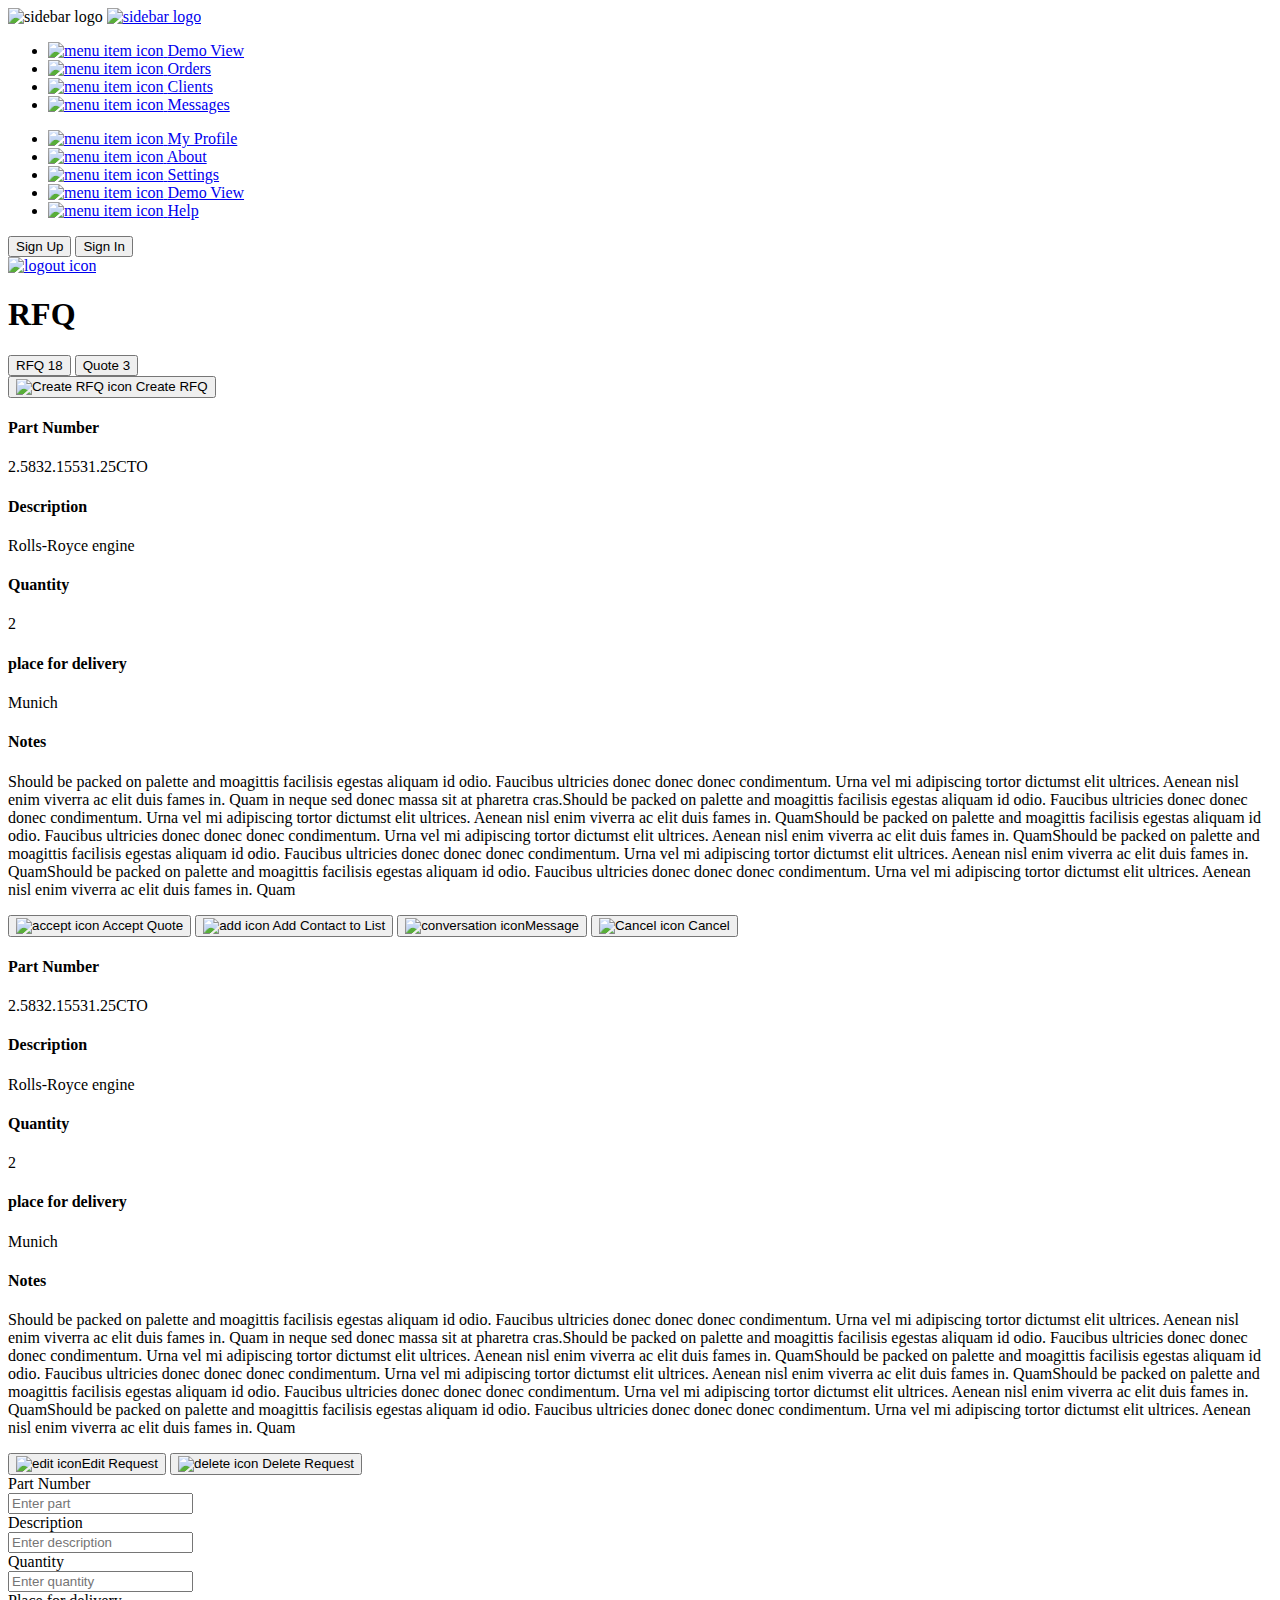
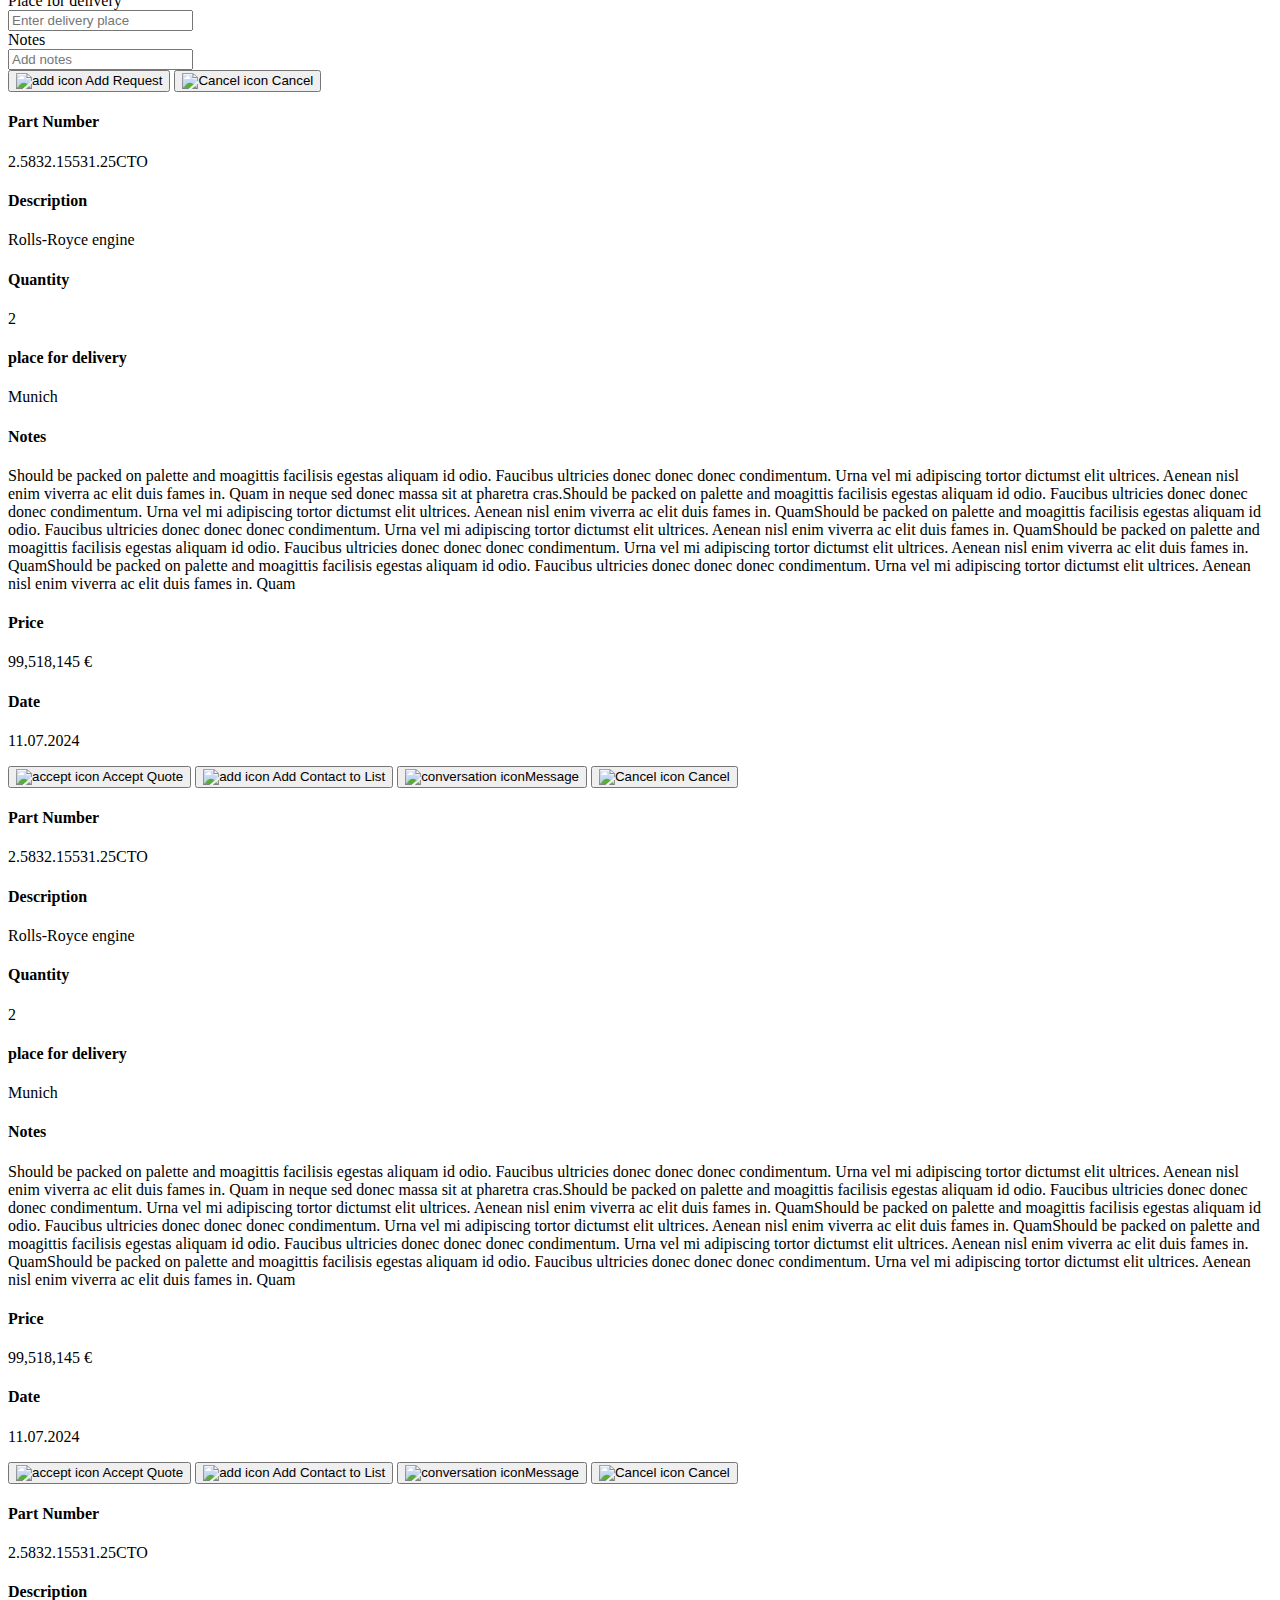
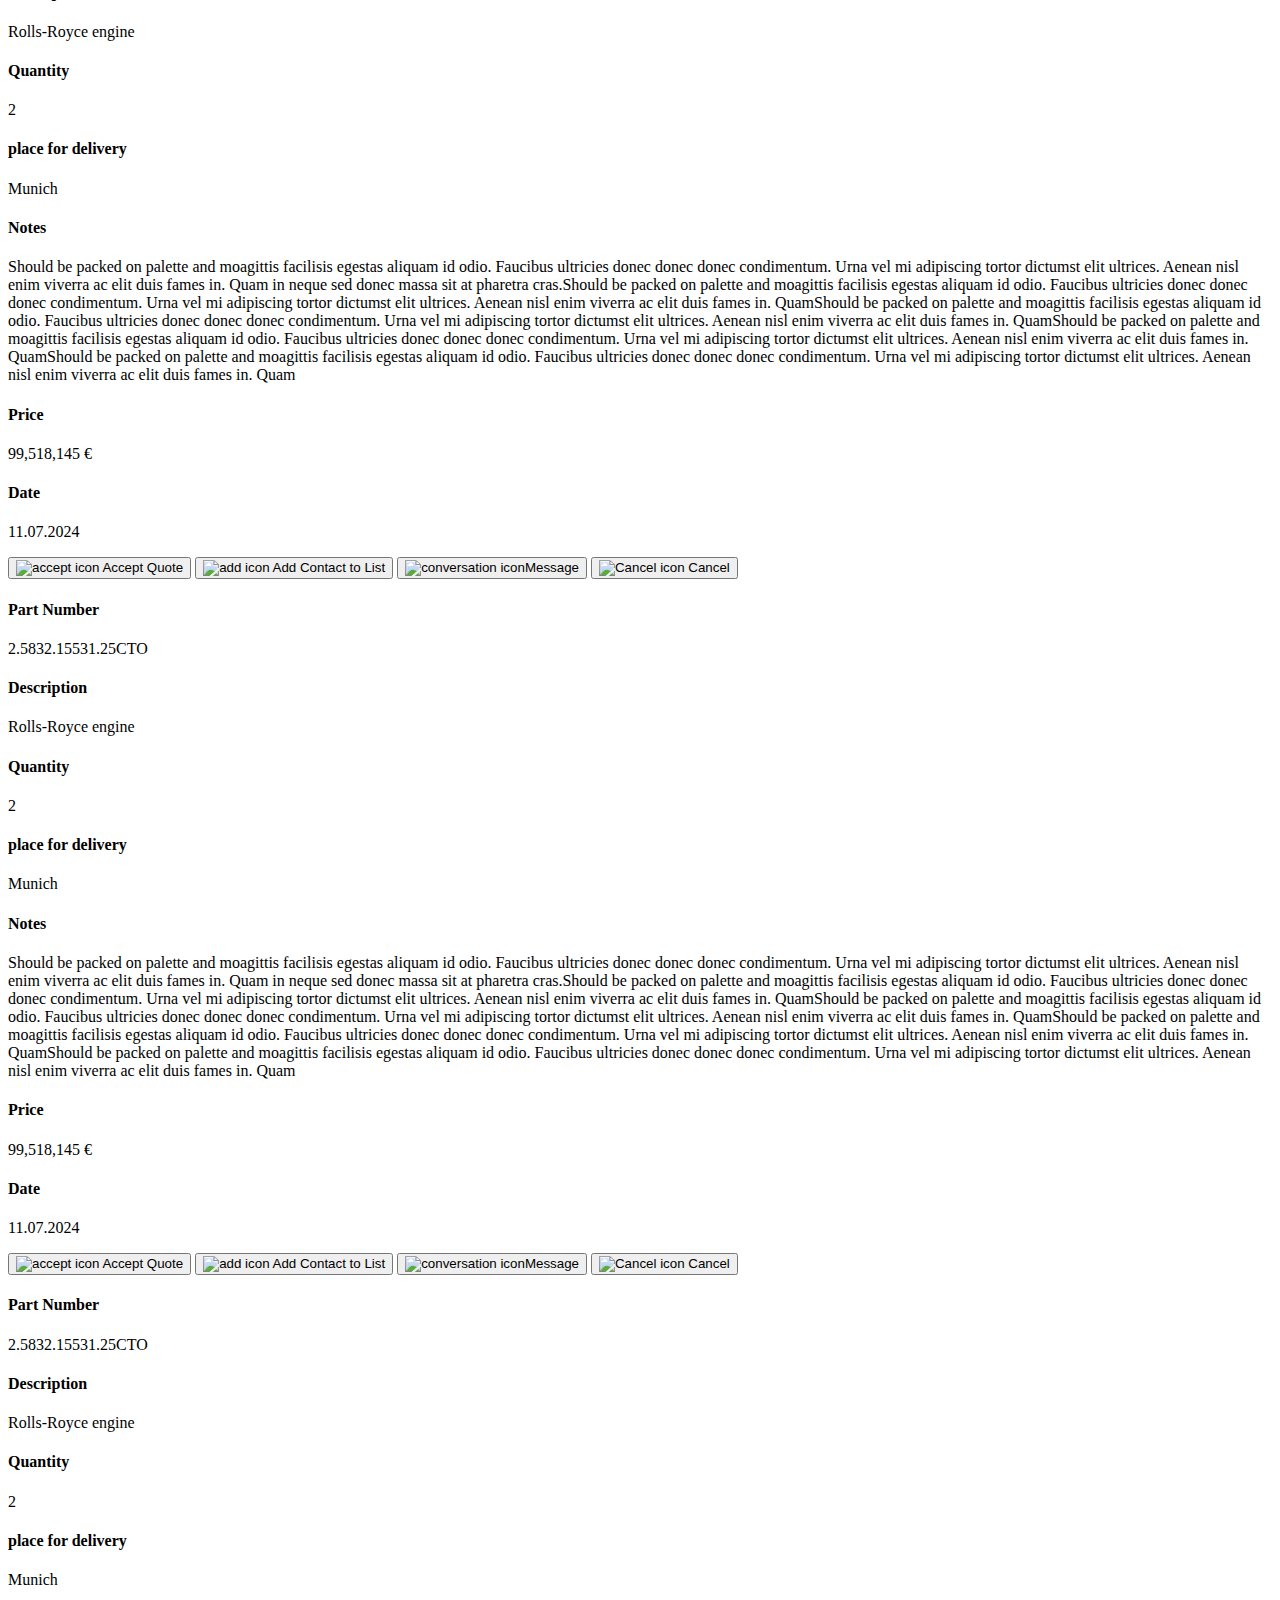
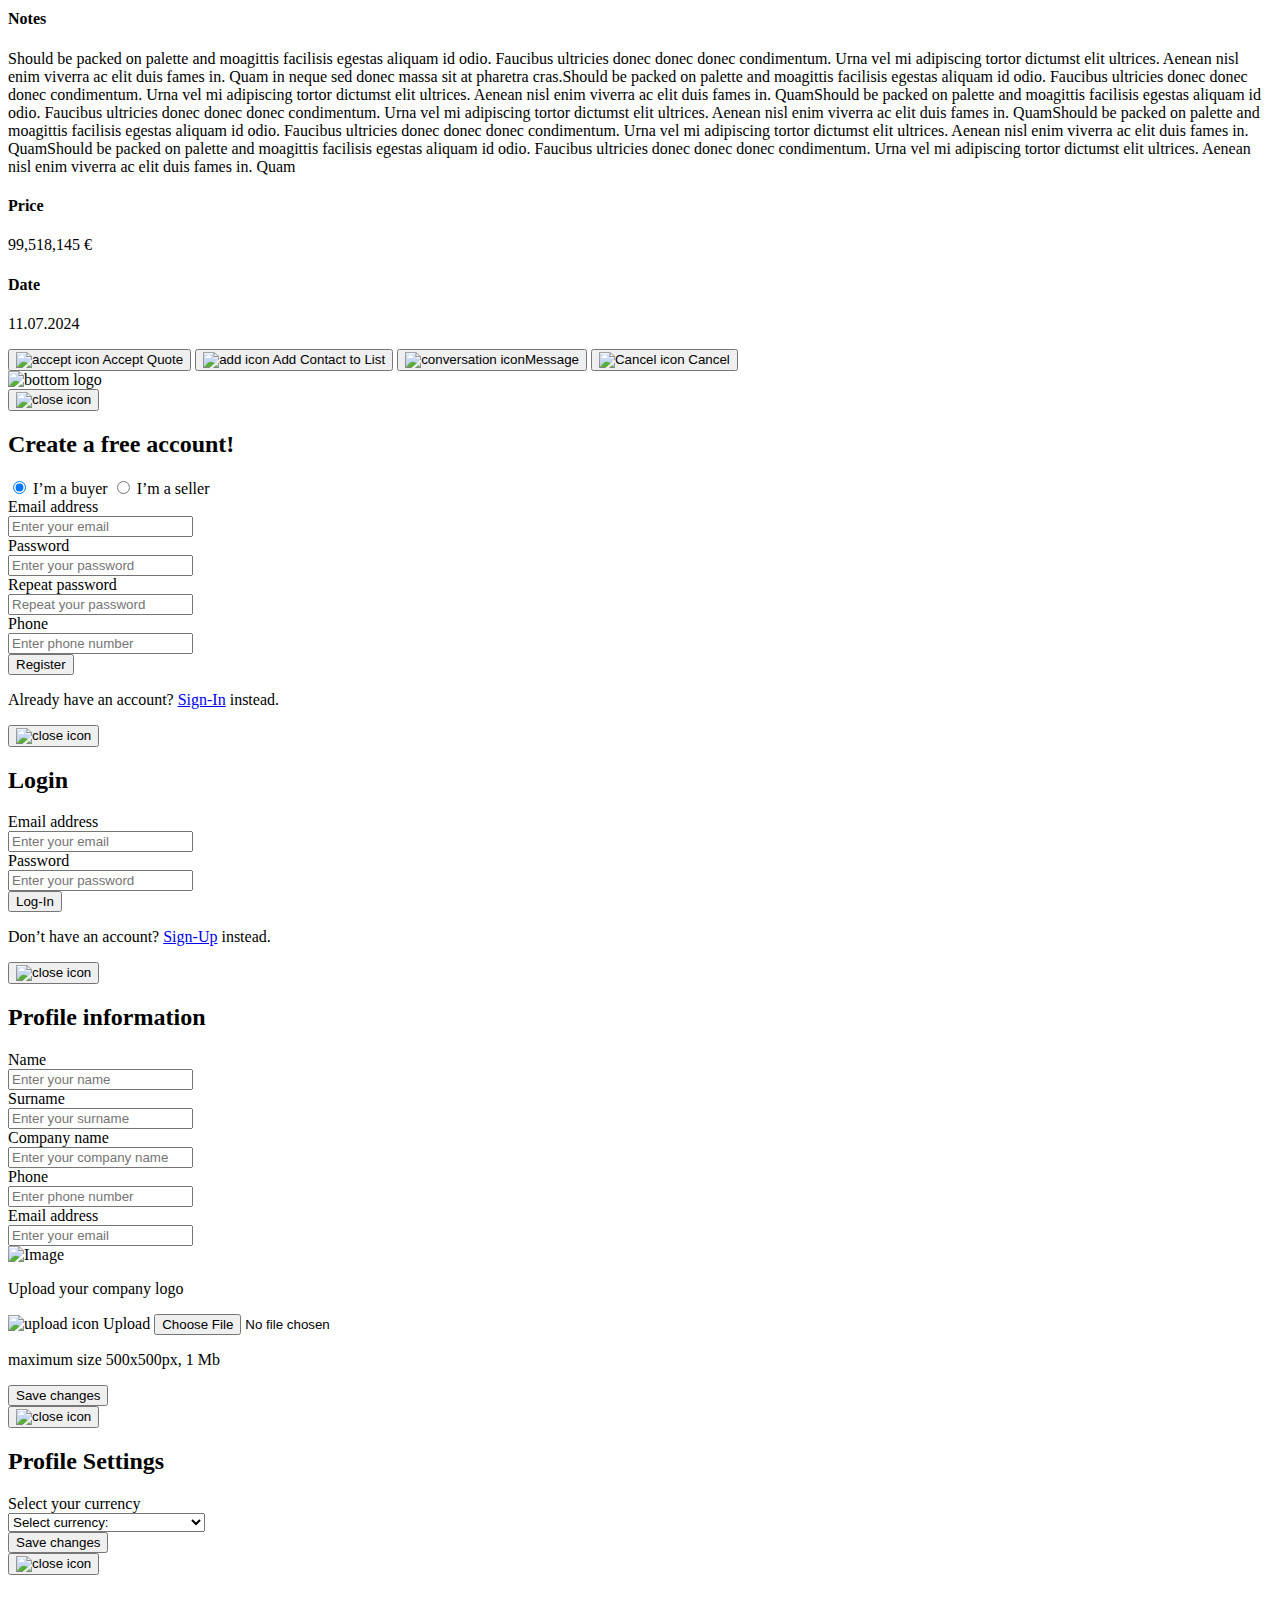
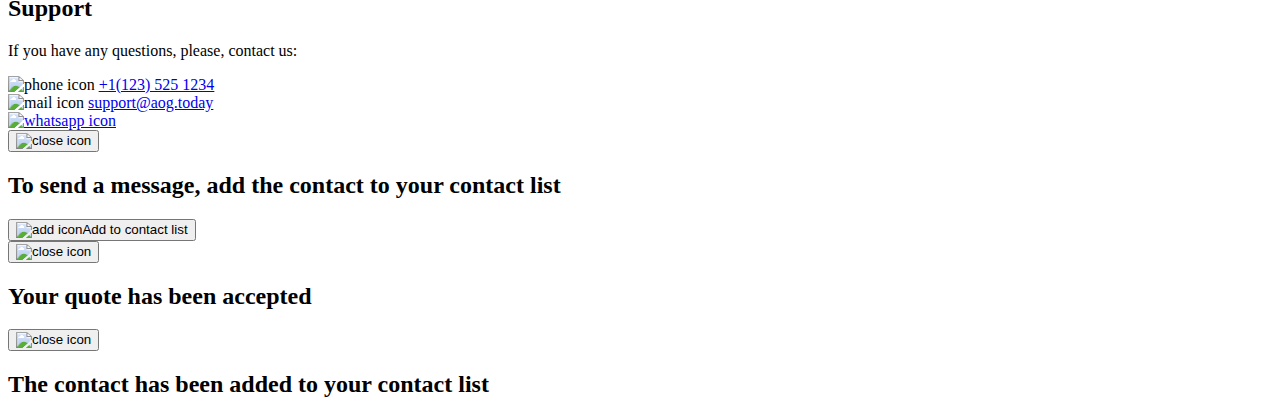
==== buyer.html @ af52dba7 "Add files via upload" ====
<!DOCTYPE html>
<html lang="en">
  <head>
    <meta charset="UTF-8" />
    <meta http-equiv="X-UA-Compatible" content="IE=edge" />
    <meta name="viewport" content="width=device-width, initial-scale=1.0" />
    <title>Document</title>
    <link rel="stylesheet" href="css/style.min.css" />
  </head>

  <body></body>
</html>

<main>
    <section class="main">

<nav class="sidebar hidden">
  <header>
    <div class="header-image">
      <img
        class="logo-header"
        src="images/main-logo-header.svg"
        alt="sidebar logo"
        class="sidebar__logo"
      />
      <a class="logo-header-text hidden" href="index.html">
        <img
         
          src="images/main-logo-header-text.svg"
          alt="sidebar logo"
          class="sidebar__logo"
        />
      </a>
    </div>

    <div class="burger" id="burger">
      <div class="burger-line"></div>
      <div class="burger-line"></div>
      <div class="burger-line"></div>
  </div>
  </header>
  <div class="menu-bar">
    <div class="menu">
      <ul class="menu-links">
        <li class="nav-link">
          <a href="#">
            <img src="images/menu-item-10.svg" alt="menu item icon" />
            <span class="text nav-text">Demo View</span>
          </a>
        </li>
        <li class="nav-link">
          <a href="orders.html">
            <img src="images/menu-item-2.svg" alt="menu item icon" />
            <span class="text nav-text">Orders</span>
          </a>
        </li>
        <li class="nav-link">
          <a href="clients-list.html">
            <img src="images/menu-item-3.svg" alt="menu item icon" />
            <span class="text nav-text">Clients</span>
          </a>
        </li>
        <li class="nav-link">
          <a href="messages.html">
            <!-- <img src="images/menu-item-4.svg" alt="menu item icon" /> -->
            <img class="new-message-icon" src="images/menu-item-4-new-message.svg" alt="menu item icon" />
            <span class="text nav-text">Messages</span>
          </a>
        </li>
      </ul>

      <ul class="menu-links">
        <li class="nav-link">
          <a class="open-modal" data-micromodal-trigger="modal-profile-info" value="open" href="#">
            <img src="images/menu-item-5.svg" alt="menu item icon" />
            <span class="text nav-text">My Profile</span>
          </a>
        </li>
        <li class="nav-link">
          <a href="#">
            <img src="images/menu-item-6.svg" alt="menu item icon" />
            <span class="text nav-text">About</span>
          </a>
        </li>
        <li class="nav-link">
          <a class="open-modal" data-micromodal-trigger="modal-profile-settings" value="open" href="#">
            <img src="images/menu-item-7.svg" alt="menu item icon" />
            <span class="text nav-text">Settings</span>
          </a>
        </li>
        <li class="nav-link">
          <a href="#">
            <img src="images/menu-item-10.svg" alt="menu item icon" />
            <span class="text nav-text">Demo View</span>
          </a>
        </li>
        <li class="nav-link">
          <a  class="open-modal" data-micromodal-trigger="modal-support" value="open" href="#">
            <img src="images/menu-item-9.svg" alt="menu item icon" />
            <span class="text nav-text">Help</span>
          </a>

        </li>
      </ul>
    </div>
    <div class="bottom-content">
      <div class="sidebar-bottom">
        <!-- Logged Out  -->

        <div class="inner-wrapper logged-out">
          <div class="cabinet cabinet-opened">
            <button class="btn sign-up-btn secondary-btn open-modal" data-micromodal-trigger="modal-create-acc" value="open">Sign Up</button>
            <button class="btn sign-in-btn primary-btn open-modal" data-micromodal-trigger="modal-login" value="open">Sign In</button>
          </div>
          <a href="#" class="cabinet cabinet-closed">
            <img src="images/cabinet-logout.svg" alt="logout icon" />
          </a>
        </div>

        <!-- Logged Out  -->

        <!-- Logged In  -->
        <!-- <div class="inner-wrapper logged-in">
          <div class="cabinet cabinet-opened">
            <div class="wrapper">
              <img class="user-icon" src="images/user-icon.svg" alt="user icon" />
  
              <div class="user-info">
                <p class="user-name">UserName{email if empty}</p>
                <p class="user-email">email_address@gmail.com</p>
              </div>
            </div>
            <img class="logout-icon" src="images/cabinet-logout.svg" alt="logout icon" />
          </div>
          <a href="#" class="cabinet cabinet-closed">
            <img src="images/cabinet-logout.svg" alt="logout icon" />
          </a>
        </div> -->
        <!-- Logged In  -->
      </div>
    
    </div>
  </div>
  
</nav>


      <div class="container">
        <div class="main-section">
          <h1 class="page-title">RFQ</h1>
          <div class="tab-box">
            <div class="tab-wrapper">
            <button class="tab__btn active">RFQ <span class="counter">18</span></button>
            <button class="tab__btn ">Quote <span class="counter">3</span></button>
        </div>
        <div class="card__buttons">
            <button class="btn btn--border"><img src="images/plus-icon.svg" alt="Create RFQ icon"> Create RFQ</button>
          </div>
            <div class="line"></div>
          </div>
  
          <div class="content-box">
            <div class="content active">
             <div class="cards-list">
  
              <div class="card no-buttons">
          
                <div class="card__info grid-cols">
               
                  <div class="card__info-item">
                    <div class="info-wrapper">
                    <h4 class="item-title">Part Number</h4>
                    <p class="item-text">2.5832.15531.25CTO</p>
                  </div>
                  </div>
                  <div class="card__info-item">
                    <div class="info-wrapper">
                    <h4 class="item-title">Description</h4>
                    <p class="item-text">Rolls-Royce engine</p>
                  </div>
                  </div>
                  <div class="card__info-item">
                      <div class="info-wrapper">
                      <h4 class="item-title">Quantity</h4>
                      <p class="item-text">2</p>
                    </div>
                    </div>
                  <div class="card__info-item">
                    <div class="info-wrapper">
                    <h4 class="item-title">place for delivery</h4>
                    <p class="item-text">Munich</p>
                  </div>
                  </div>
               
                  <div class="card__info-item notes">
                    <div class="info-wrapper">
                    <h4 class="item-title">Notes</h4>
                    <p class="item-text">Should be packed on palette and moagittis facilisis egestas aliquam id odio. Faucibus ultricies donec donec donec condimentum. Urna vel mi adipiscing tortor dictumst elit ultrices. Aenean nisl enim viverra ac elit duis fames in. Quam in neque sed donec massa sit at pharetra cras.Should be packed on palette and moagittis facilisis egestas aliquam id odio. Faucibus ultricies donec donec donec condimentum. Urna vel mi adipiscing tortor dictumst elit ultrices. Aenean nisl enim viverra ac elit duis fames in. QuamShould be packed on palette and moagittis facilisis egestas aliquam id odio. Faucibus ultricies donec donec donec condimentum. Urna vel mi adipiscing tortor dictumst elit ultrices. Aenean nisl enim viverra ac elit duis fames in. QuamShould be packed on palette and moagittis facilisis egestas aliquam id odio. Faucibus ultricies donec donec donec condimentum. Urna vel mi adipiscing tortor dictumst elit ultrices. Aenean nisl enim viverra ac elit duis fames in. QuamShould be packed on palette and moagittis facilisis egestas aliquam id odio. Faucibus ultricies donec donec donec condimentum. Urna vel mi adipiscing tortor dictumst elit ultrices. Aenean nisl enim viverra ac elit duis fames in. Quam</p>
                  </div>
                  </div>
             
                </div>
    
                <div class="card__buttons">
                  <button class="btn secondary-btn d-toggle open-modal" data-micromodal-trigger="modal-accept-quote" value="open"><img src="images/check-white-icon.svg" alt="accept icon"> Accept Quote</button>
                  <button class="btn btn--border d-toggle open-modal" data-micromodal-trigger="modal-contact-added" value="open"><img src="images/plus-icon.svg" alt="add icon"> Add Contact to List</button>
                  <button class="btn btn--border d-toggle open-modal" data-micromodal-trigger="modal-send-message" value="open"><img src="images/conversation-icon.svg" alt="conversation icon">Message</button>
                  <button class="btn btn--border color--red d-toggle close-card"><img src="images/cancel-icon.svg" alt="Cancel icon"> Cancel</button>
                </div>
              </div>

              <div class="card no-buttons">
          
                <div class="card__info grid-cols">
               
                  <div class="card__info-item">
                    <div class="info-wrapper">
                    <h4 class="item-title">Part Number</h4>
                    <p class="item-text">2.5832.15531.25CTO</p>
                  </div>
                  </div>
                  <div class="card__info-item">
                    <div class="info-wrapper">
                    <h4 class="item-title">Description</h4>
                    <p class="item-text">Rolls-Royce engine</p>
                  </div>
                  </div>
                  <div class="card__info-item">
                      <div class="info-wrapper">
                      <h4 class="item-title">Quantity</h4>
                      <p class="item-text">2</p>
                    </div>
                    </div>
                  <div class="card__info-item">
                    <div class="info-wrapper">
                    <h4 class="item-title">place for delivery</h4>
                    <p class="item-text">Munich</p>
                  </div>
                  </div>
               
                  <div class="card__info-item notes">
                    <div class="info-wrapper">
                    <h4 class="item-title">Notes</h4>
                    <p class="item-text">Should be packed on palette and moagittis facilisis egestas aliquam id odio. Faucibus ultricies donec donec donec condimentum. Urna vel mi adipiscing tortor dictumst elit ultrices. Aenean nisl enim viverra ac elit duis fames in. Quam in neque sed donec massa sit at pharetra cras.Should be packed on palette and moagittis facilisis egestas aliquam id odio. Faucibus ultricies donec donec donec condimentum. Urna vel mi adipiscing tortor dictumst elit ultrices. Aenean nisl enim viverra ac elit duis fames in. QuamShould be packed on palette and moagittis facilisis egestas aliquam id odio. Faucibus ultricies donec donec donec condimentum. Urna vel mi adipiscing tortor dictumst elit ultrices. Aenean nisl enim viverra ac elit duis fames in. QuamShould be packed on palette and moagittis facilisis egestas aliquam id odio. Faucibus ultricies donec donec donec condimentum. Urna vel mi adipiscing tortor dictumst elit ultrices. Aenean nisl enim viverra ac elit duis fames in. QuamShould be packed on palette and moagittis facilisis egestas aliquam id odio. Faucibus ultricies donec donec donec condimentum. Urna vel mi adipiscing tortor dictumst elit ultrices. Aenean nisl enim viverra ac elit duis fames in. Quam</p>
                  </div>
                  </div>
             
                </div>
    
                <div class="card__buttons">
                  <button class="btn btn--border d-toggle"><img src="images/edit-icon.svg" alt="edit icon">Edit Request</button>
                  <button class="btn btn--border color--red d-toggle"><img src="images/remove-icon.svg" alt="delete icon"> Delete Request</button>

                </div>
              </div>
  
             <form action="#" method="post" class="form card no-event add opened" id="add-form" autocomplete="off">
          
              <div class="card__info grid-cols">
                <div class="card__info-item">
                  <div class="info-wrapper input-block">
                  <label class="item-title">Part Number</label>
                  <div class="input-wrapper">
                    <input type="number" id="part-number" name="part" placeholder="Enter part" autocomplete="off">
                  </div>
                </div>
                </div>
                <div class="card__info-item">
                    <div class="info-wrapper input-block">
                    <label class="item-title">Description</label>
                    <div class="input-wrapper">
                      <input type="text" id="description" name="description" placeholder="Enter description" autocomplete="off">
                    </div>
                  </div>
                  </div>
                
                  <div class="card__info-item">
                    <div class="info-wrapper input-block">
                    <label class="item-title">Quantity</label>
                    <div class="input-wrapper">
                      <input type="number" id="quantity" name="quantity" placeholder="Enter quantity" autocomplete="off">
                    </div>
                  </div>
                  </div>
                  <div class="card__info-item">
                    <div class="info-wrapper input-block">
                    <label class="item-title">Place for delivery</label>
                    <div class="input-wrapper">
                      <input type="text" id="place" name="place" placeholder="Enter delivery place" autocomplete="off">
                    </div>
                  </div>
                  </div>
             
                <div class="card__info-item notes cols-4-2">
                    <div class="info-wrapper input-block">
                    <label class="item-title">Notes</label>
                    <div class="input-wrapper">
                      <input type="text" id="Notes" name="Notes" placeholder="Add notes" autocomplete="off">
                    </div>
                  </div>
                  </div>
            
              </div>
  
              <div class="card__buttons">
                <button class="btn secondary-btn "><img src="images/plus-white-icon.svg" type="submit" alt="add icon"> Add Request</button>
                <button class="btn btn--border color--red "><img src="images/cancel-icon.svg" alt="Cancel icon"> Cancel</button>
              </div>
            </form>

            <!-- <div class="card opened edit">
          
                <div class="card__info">
                  <div class="card__info-item">
                    <div class="info-wrapper">
                    <h4 class="item-title">Part Number</h4>
                    <p class="item-text">2.5832.15531.25CTO</p>
                  </div>
                  </div>
                  <div class="card__info-item">
                    <div class="info-wrapper">
                    <h4 class="item-title">Description</h4>
                    <p class="item-text">Rolls-Royce engine</p>
                  </div>
                  </div>
                  <div class="card__info-item">
                      <div class="info-wrapper">
                      <h4 class="item-title">Quantity</h4>
                      <p class="item-text">2</p>
                    </div>
                    </div>
                  <div class="card__info-item">
                    <div class="info-wrapper">
                    <h4 class="item-title">place for delivery</h4>
                    <p class="item-text">Munich</p>
                  </div>
                  </div>
               
                  <div class="card__info-item notes cols-4-2">
                    <div class="info-wrapper">
                    <h4 class="item-title">Notes</h4>
                    <p class="item-text">Should be packed on palette and moagittis facilisis egestas aliquam id odio. Faucibus ultricies donec donec donec condimentum. Urna vel mi adipiscing tortor dictumst elit ultrices. Aenean nisl enim viverra ac elit duis fames in. Quam in neque sed donec massa sit at pharetra cras.Should be packed on palette and moagittis facilisis egestas aliquam id odio. Faucibus ultricies donec donec donec condimentum. Urna vel mi adipiscing tortor dictumst elit ultrices. Aenean nisl enim viverra ac elit duis fames in. QuamShould be packed on palette and moagittis facilisis egestas aliquam id odio. Faucibus ultricies donec donec donec condimentum. Urna vel mi adipiscing tortor dictumst elit ultrices. Aenean nisl enim viverra ac elit duis fames in. QuamShould be packed on palette and moagittis facilisis egestas aliquam id odio. Faucibus ultricies donec donec donec condimentum. Urna vel mi adipiscing tortor dictumst elit ultrices. Aenean nisl enim viverra ac elit duis fames in. QuamShould be packed on palette and moagittis facilisis egestas aliquam id odio. Faucibus ultricies donec donec donec condimentum. Urna vel mi adipiscing tortor dictumst elit ultrices. Aenean nisl enim viverra ac elit duis fames in. Quam</p>
                  </div>
                  </div>
              
                </div>
    
                <div class="card__buttons">
                  <button class="btn btn--border"><img src="images/edit-icon.svg" alt="edit icon">Edit Request</button>
                  <button class="btn btn--border color--red"><img src="images/remove-icon.svg" alt="delete icon"> Delete Request</button>
                </div>
              </div>
      -->
    
            </div>
          </div>


          <div class="content accept-send-quote ">
            <div class="cards-list">
              <div class="card no-buttons">
          
                <div class="card__info grid-cols">
               
                  <div class="card__info-item">
                    <div class="info-wrapper">
                    <h4 class="item-title">Part Number</h4>
                    <p class="item-text">2.5832.15531.25CTO</p>
                  </div>
                  </div>
                  <div class="card__info-item">
                    <div class="info-wrapper">
                    <h4 class="item-title">Description</h4>
                    <p class="item-text">Rolls-Royce engine</p>
                  </div>
                  </div>
                  <div class="card__info-item">
                      <div class="info-wrapper">
                      <h4 class="item-title">Quantity</h4>
                      <p class="item-text">2</p>
                    </div>
                    </div>
                  <div class="card__info-item">
                    <div class="info-wrapper">
                    <h4 class="item-title">place for delivery</h4>
                    <p class="item-text">Munich</p>
                  </div>
                  </div>
               
                  <div class="card__info-item notes">
                    <div class="info-wrapper">
                    <h4 class="item-title">Notes</h4>
                    <p class="item-text">Should be packed on palette and moagittis facilisis egestas aliquam id odio. Faucibus ultricies donec donec donec condimentum. Urna vel mi adipiscing tortor dictumst elit ultrices. Aenean nisl enim viverra ac elit duis fames in. Quam in neque sed donec massa sit at pharetra cras.Should be packed on palette and moagittis facilisis egestas aliquam id odio. Faucibus ultricies donec donec donec condimentum. Urna vel mi adipiscing tortor dictumst elit ultrices. Aenean nisl enim viverra ac elit duis fames in. QuamShould be packed on palette and moagittis facilisis egestas aliquam id odio. Faucibus ultricies donec donec donec condimentum. Urna vel mi adipiscing tortor dictumst elit ultrices. Aenean nisl enim viverra ac elit duis fames in. QuamShould be packed on palette and moagittis facilisis egestas aliquam id odio. Faucibus ultricies donec donec donec condimentum. Urna vel mi adipiscing tortor dictumst elit ultrices. Aenean nisl enim viverra ac elit duis fames in. QuamShould be packed on palette and moagittis facilisis egestas aliquam id odio. Faucibus ultricies donec donec donec condimentum. Urna vel mi adipiscing tortor dictumst elit ultrices. Aenean nisl enim viverra ac elit duis fames in. Quam</p>
                  </div>
                  </div>
                  <div class="card__info-item price-item">
                    <div class="info-wrapper">
                    <h4 class="item-title">Price</h4>
                    <p class="item-text">99,518,145 €</p>
                  </div>
                  </div>
                  <div class="card__info-item date-col">
                    <div class="info-wrapper">
                    <h4 class="item-title">Date</h4>
                    <p class="item-text">11.07.2024</p>
                  </div>
                  </div>
              
                </div>
    
                <div class="card__buttons">
                  <button class="btn secondary-btn d-toggle open-modal" data-micromodal-trigger="modal-accept-quote" value="open"><img src="images/check-white-icon.svg" alt="accept icon"> Accept Quote</button>
                  <button class="btn btn--border d-toggle open-modal" data-micromodal-trigger="modal-contact-added" value="open"><img src="images/plus-icon.svg" alt="add icon"> Add Contact to List</button>
                  <button class="btn btn--border d-toggle open-modal" data-micromodal-trigger="modal-send-message" value="open"><img src="images/conversation-icon.svg" alt="conversation icon">Message</button>
                  <button class="btn btn--border color--red d-toggle close-card"><img src="images/cancel-icon.svg" alt="Cancel icon"> Cancel</button>
                </div>
              </div>

              <div class="card no-buttons">
          
                <div class="card__info grid-cols">
               
                  <div class="card__info-item">
                    <div class="info-wrapper">
                    <h4 class="item-title">Part Number</h4>
                    <p class="item-text">2.5832.15531.25CTO</p>
                  </div>
                  </div>
                  <div class="card__info-item">
                    <div class="info-wrapper">
                    <h4 class="item-title">Description</h4>
                    <p class="item-text">Rolls-Royce engine</p>
                  </div>
                  </div>
                  <div class="card__info-item">
                      <div class="info-wrapper">
                      <h4 class="item-title">Quantity</h4>
                      <p class="item-text">2</p>
                    </div>
                    </div>
                  <div class="card__info-item">
                    <div class="info-wrapper">
                    <h4 class="item-title">place for delivery</h4>
                    <p class="item-text">Munich</p>
                  </div>
                  </div>
               
                  <div class="card__info-item notes">
                    <div class="info-wrapper">
                    <h4 class="item-title">Notes</h4>
                    <p class="item-text">Should be packed on palette and moagittis facilisis egestas aliquam id odio. Faucibus ultricies donec donec donec condimentum. Urna vel mi adipiscing tortor dictumst elit ultrices. Aenean nisl enim viverra ac elit duis fames in. Quam in neque sed donec massa sit at pharetra cras.Should be packed on palette and moagittis facilisis egestas aliquam id odio. Faucibus ultricies donec donec donec condimentum. Urna vel mi adipiscing tortor dictumst elit ultrices. Aenean nisl enim viverra ac elit duis fames in. QuamShould be packed on palette and moagittis facilisis egestas aliquam id odio. Faucibus ultricies donec donec donec condimentum. Urna vel mi adipiscing tortor dictumst elit ultrices. Aenean nisl enim viverra ac elit duis fames in. QuamShould be packed on palette and moagittis facilisis egestas aliquam id odio. Faucibus ultricies donec donec donec condimentum. Urna vel mi adipiscing tortor dictumst elit ultrices. Aenean nisl enim viverra ac elit duis fames in. QuamShould be packed on palette and moagittis facilisis egestas aliquam id odio. Faucibus ultricies donec donec donec condimentum. Urna vel mi adipiscing tortor dictumst elit ultrices. Aenean nisl enim viverra ac elit duis fames in. Quam</p>
                  </div>
                  </div>
                  <div class="card__info-item price-item">
                    <div class="info-wrapper">
                    <h4 class="item-title">Price</h4>
                    <p class="item-text">99,518,145 €</p>
                  </div>
                  </div>
                  <div class="card__info-item date-col">
                    <div class="info-wrapper">
                    <h4 class="item-title">Date</h4>
                    <p class="item-text">11.07.2024</p>
                  </div>
                  </div>
             
                </div>
    
                <div class="card__buttons">
                  <button class="btn secondary-btn d-toggle open-modal" data-micromodal-trigger="modal-accept-quote" value="open"><img src="images/check-white-icon.svg" alt="accept icon"> Accept Quote</button>
                  <button class="btn btn--border d-toggle open-modal" data-micromodal-trigger="modal-contact-added" value="open"><img src="images/plus-icon.svg" alt="add icon"> Add Contact to List</button>
                  <button class="btn btn--border d-toggle open-modal" data-micromodal-trigger="modal-send-message" value="open"><img src="images/conversation-icon.svg" alt="conversation icon">Message</button>
                  <button class="btn btn--border color--red d-toggle close-card"><img src="images/cancel-icon.svg" alt="Cancel icon"> Cancel</button>
                </div>
              </div>
              <div class="card no-buttons">
          
                <div class="card__info grid-cols">
               
                  <div class="card__info-item">
                    <div class="info-wrapper">
                    <h4 class="item-title">Part Number</h4>
                    <p class="item-text">2.5832.15531.25CTO</p>
                  </div>
                  </div>
                  <div class="card__info-item">
                    <div class="info-wrapper">
                    <h4 class="item-title">Description</h4>
                    <p class="item-text">Rolls-Royce engine</p>
                  </div>
                  </div>
                  <div class="card__info-item">
                      <div class="info-wrapper">
                      <h4 class="item-title">Quantity</h4>
                      <p class="item-text">2</p>
                    </div>
                    </div>
                  <div class="card__info-item">
                    <div class="info-wrapper">
                    <h4 class="item-title">place for delivery</h4>
                    <p class="item-text">Munich</p>
                  </div>
                  </div>
               
                  <div class="card__info-item notes">
                    <div class="info-wrapper">
                    <h4 class="item-title">Notes</h4>
                    <p class="item-text">Should be packed on palette and moagittis facilisis egestas aliquam id odio. Faucibus ultricies donec donec donec condimentum. Urna vel mi adipiscing tortor dictumst elit ultrices. Aenean nisl enim viverra ac elit duis fames in. Quam in neque sed donec massa sit at pharetra cras.Should be packed on palette and moagittis facilisis egestas aliquam id odio. Faucibus ultricies donec donec donec condimentum. Urna vel mi adipiscing tortor dictumst elit ultrices. Aenean nisl enim viverra ac elit duis fames in. QuamShould be packed on palette and moagittis facilisis egestas aliquam id odio. Faucibus ultricies donec donec donec condimentum. Urna vel mi adipiscing tortor dictumst elit ultrices. Aenean nisl enim viverra ac elit duis fames in. QuamShould be packed on palette and moagittis facilisis egestas aliquam id odio. Faucibus ultricies donec donec donec condimentum. Urna vel mi adipiscing tortor dictumst elit ultrices. Aenean nisl enim viverra ac elit duis fames in. QuamShould be packed on palette and moagittis facilisis egestas aliquam id odio. Faucibus ultricies donec donec donec condimentum. Urna vel mi adipiscing tortor dictumst elit ultrices. Aenean nisl enim viverra ac elit duis fames in. Quam</p>
                  </div>
                  </div>
                  <div class="card__info-item price-item">
                    <div class="info-wrapper">
                    <h4 class="item-title">Price</h4>
                    <p class="item-text">99,518,145 €</p>
                  </div>
                  </div>
                  <div class="card__info-item date-col">
                    <div class="info-wrapper">
                    <h4 class="item-title">Date</h4>
                    <p class="item-text">11.07.2024</p>
                  </div>
                  </div>
             
                </div>
    
                <div class="card__buttons">
                  <button class="btn secondary-btn d-toggle open-modal" data-micromodal-trigger="modal-accept-quote" value="open"><img src="images/check-white-icon.svg" alt="accept icon"> Accept Quote</button>
                  <button class="btn btn--border d-toggle open-modal" data-micromodal-trigger="modal-contact-added" value="open"><img src="images/plus-icon.svg" alt="add icon"> Add Contact to List</button>
                  <button class="btn btn--border d-toggle open-modal" data-micromodal-trigger="modal-send-message" value="open"><img src="images/conversation-icon.svg" alt="conversation icon">Message</button>
                  <button class="btn btn--border color--red d-toggle close-card"><img src="images/cancel-icon.svg" alt="Cancel icon"> Cancel</button>
                </div>
              </div>
              <div class="card no-buttons">
          
                <div class="card__info grid-cols">
               
                  <div class="card__info-item">
                    <div class="info-wrapper">
                    <h4 class="item-title">Part Number</h4>
                    <p class="item-text">2.5832.15531.25CTO</p>
                  </div>
                  </div>
                  <div class="card__info-item">
                    <div class="info-wrapper">
                    <h4 class="item-title">Description</h4>
                    <p class="item-text">Rolls-Royce engine</p>
                  </div>
                  </div>
                  <div class="card__info-item">
                      <div class="info-wrapper">
                      <h4 class="item-title">Quantity</h4>
                      <p class="item-text">2</p>
                    </div>
                    </div>
                  <div class="card__info-item">
                    <div class="info-wrapper">
                    <h4 class="item-title">place for delivery</h4>
                    <p class="item-text">Munich</p>
                  </div>
                  </div>
               
                  <div class="card__info-item notes">
                    <div class="info-wrapper">
                    <h4 class="item-title">Notes</h4>
                    <p class="item-text">Should be packed on palette and moagittis facilisis egestas aliquam id odio. Faucibus ultricies donec donec donec condimentum. Urna vel mi adipiscing tortor dictumst elit ultrices. Aenean nisl enim viverra ac elit duis fames in. Quam in neque sed donec massa sit at pharetra cras.Should be packed on palette and moagittis facilisis egestas aliquam id odio. Faucibus ultricies donec donec donec condimentum. Urna vel mi adipiscing tortor dictumst elit ultrices. Aenean nisl enim viverra ac elit duis fames in. QuamShould be packed on palette and moagittis facilisis egestas aliquam id odio. Faucibus ultricies donec donec donec condimentum. Urna vel mi adipiscing tortor dictumst elit ultrices. Aenean nisl enim viverra ac elit duis fames in. QuamShould be packed on palette and moagittis facilisis egestas aliquam id odio. Faucibus ultricies donec donec donec condimentum. Urna vel mi adipiscing tortor dictumst elit ultrices. Aenean nisl enim viverra ac elit duis fames in. QuamShould be packed on palette and moagittis facilisis egestas aliquam id odio. Faucibus ultricies donec donec donec condimentum. Urna vel mi adipiscing tortor dictumst elit ultrices. Aenean nisl enim viverra ac elit duis fames in. Quam</p>
                  </div>
                  </div>
                  <div class="card__info-item price-item">
                    <div class="info-wrapper">
                    <h4 class="item-title">Price</h4>
                    <p class="item-text">99,518,145 €</p>
                  </div>
                  </div>
                  <div class="card__info-item date-col">
                    <div class="info-wrapper">
                    <h4 class="item-title">Date</h4>
                    <p class="item-text">11.07.2024</p>
                  </div>
                  </div>
             
                </div>
    
                <div class="card__buttons">
                  <button class="btn secondary-btn d-toggle open-modal" data-micromodal-trigger="modal-accept-quote" value="open"><img src="images/check-white-icon.svg" alt="accept icon"> Accept Quote</button>
                  <button class="btn btn--border d-toggle open-modal" data-micromodal-trigger="modal-contact-added" value="open"><img src="images/plus-icon.svg" alt="add icon"> Add Contact to List</button>
                  <button class="btn btn--border d-toggle open-modal" data-micromodal-trigger="modal-send-message" value="open"><img src="images/conversation-icon.svg" alt="conversation icon">Message</button>
                  <button class="btn btn--border color--red d-toggle close-card"><img src="images/cancel-icon.svg" alt="Cancel icon"> Cancel</button>
                </div>
              </div>
              <div class="card no-buttons">
          
                <div class="card__info grid-cols">
               
                  <div class="card__info-item">
                    <div class="info-wrapper">
                    <h4 class="item-title">Part Number</h4>
                    <p class="item-text">2.5832.15531.25CTO</p>
                  </div>
                  </div>
                  <div class="card__info-item">
                    <div class="info-wrapper">
                    <h4 class="item-title">Description</h4>
                    <p class="item-text">Rolls-Royce engine</p>
                  </div>
                  </div>
                  <div class="card__info-item">
                      <div class="info-wrapper">
                      <h4 class="item-title">Quantity</h4>
                      <p class="item-text">2</p>
                    </div>
                    </div>
                  <div class="card__info-item">
                    <div class="info-wrapper">
                    <h4 class="item-title">place for delivery</h4>
                    <p class="item-text">Munich</p>
                  </div>
                  </div>
               
                  <div class="card__info-item notes">
                    <div class="info-wrapper">
                    <h4 class="item-title">Notes</h4>
                    <p class="item-text">Should be packed on palette and moagittis facilisis egestas aliquam id odio. Faucibus ultricies donec donec donec condimentum. Urna vel mi adipiscing tortor dictumst elit ultrices. Aenean nisl enim viverra ac elit duis fames in. Quam in neque sed donec massa sit at pharetra cras.Should be packed on palette and moagittis facilisis egestas aliquam id odio. Faucibus ultricies donec donec donec condimentum. Urna vel mi adipiscing tortor dictumst elit ultrices. Aenean nisl enim viverra ac elit duis fames in. QuamShould be packed on palette and moagittis facilisis egestas aliquam id odio. Faucibus ultricies donec donec donec condimentum. Urna vel mi adipiscing tortor dictumst elit ultrices. Aenean nisl enim viverra ac elit duis fames in. QuamShould be packed on palette and moagittis facilisis egestas aliquam id odio. Faucibus ultricies donec donec donec condimentum. Urna vel mi adipiscing tortor dictumst elit ultrices. Aenean nisl enim viverra ac elit duis fames in. QuamShould be packed on palette and moagittis facilisis egestas aliquam id odio. Faucibus ultricies donec donec donec condimentum. Urna vel mi adipiscing tortor dictumst elit ultrices. Aenean nisl enim viverra ac elit duis fames in. Quam</p>
                  </div>
                  </div>
                  <div class="card__info-item price-item">
                    <div class="info-wrapper">
                    <h4 class="item-title">Price</h4>
                    <p class="item-text">99,518,145 €</p>
                  </div>
                  </div>
                  <div class="card__info-item date-col">
                    <div class="info-wrapper">
                    <h4 class="item-title">Date</h4>
                    <p class="item-text">11.07.2024</p>
                  </div>
                  </div>
             
                </div>
    
                <div class="card__buttons">
                  <button class="btn secondary-btn d-toggle open-modal" data-micromodal-trigger="modal-accept-quote" value="open"><img src="images/check-white-icon.svg" alt="accept icon"> Accept Quote</button>
                  <button class="btn btn--border d-toggle open-modal" data-micromodal-trigger="modal-contact-added" value="open"><img src="images/plus-icon.svg" alt="add icon"> Add Contact to List</button>
                  <button class="btn btn--border d-toggle open-modal" data-micromodal-trigger="modal-send-message" value="open"><img src="images/conversation-icon.svg" alt="conversation icon">Message</button>
                  <button class="btn btn--border color--red d-toggle close-card"><img src="images/cancel-icon.svg" alt="Cancel icon"> Cancel</button>
                </div>
              </div>
        
           </div>
         </div>
    
        </div>
        <div class="bottom-logo">
          <picture>
            <img src="images/aog_footer-logo.svg" alt="bottom logo" />
        </picture>
        </div>
      </div>
    </section>
  </main>
    <footer class="footer">
      <div class="container">
    
      </div>
    </footer>
    
      <!-- Modal -->
      <div class="modal micromodal-slide" id="modal-create-acc" aria-hidden="true">
        <div class="modal__overlay" tabindex="-1" data-micromodal-close>
    
             <!-- Create a free account! -->
        <div class="modal__container" role="dialog" aria-modal="true" aria-labelledby="modal-create-acc-title">
          <button class="close-modal" data-micromodal-close="modal-create-acc" value="close"><img src="images/close-icon.svg" alt="close icon"></button>
          <header class="modal__header">
              <h2 class="modal__title" id="modal-create-acc-title">
                Create a free account!
              </h2>
          </header>
          <main class="modal__content" id="modal-create-acc-content">
    
              <div class="form-block">
                  <form class="form" action="#" method="post" id="form-create-acc" autocomplete="off">
                    <div class="radio-box">
                      <label for="buyer">
                      <input class="custom-radio" type="radio" name="user" id="buyer" checked><span></span> I’m a buyer</label>
                      <label for="seller">
                      <input class="custom-radio" type="radio" name="user" id="seller"><span></span> I’m a seller</label>
                    </div>
                    <div class="email input-block">
                      <label class="form-label" for="email-create-acc">Email address</label>
                      <div class="input-wrapper">
                        <input type="email" id="email-create-acc" name="email" placeholder="Enter your email" autocomplete="off">
                      </div>
                    </div>
                    <div class="password input-block">
                      <label class="form-label" for="password-1">Password </label>
                      <div class="input-wrapper">
                        <input type="password" id="password-1" name="password" placeholder="Enter your password" autocomplete="off">
                        <span class="toggle-password"></span>
                      </div>
                    </div>
                    <div class="repeat-password password input-block">
                      <label class="form-label" for="repeat-password-create-acc">Repeat password </label>
                      <div class="input-wrapper">
                        <input type="password" id="repeat-password-create-acc" name="password" placeholder="Repeat your password" autocomplete="off">
                        <span class="toggle-password"></span>
                      </div>
                    </div>
                    <div class="phone input-block">
                      <label class="form-label" for="phone-create-acc">Phone</label>
                      <div class="input-wrapper">
                        <input type="text" id="phone-create-acc" name="phone" placeholder="Enter phone number" autocomplete="off">
                      </div>
                    </div>
                
                    <div class="form-footer">
                        <button class="btn secondary-btn form__submit" type="submit" value="Register">Register</button>
                      <div class="form-footer__text">
                        <p class="text">Already have an account? <a class="open-modal" data-micromodal-trigger="modal-login" value="open" href="#">Sign-In</a> instead.</p>
                      </div>
                    </div>
                  </form>
              </div>
          </main>
        </div>
        <!-- Create a free account! -->
    
    </div>
    </div>
    <!-- Modal -->
    
      <!-- Modal -->
      <div class="modal micromodal-slide" id="modal-login" aria-hidden="true">
        <div class="modal__overlay" tabindex="-1" data-micromodal-close>
    
            <!-- Login -->
        <div class="modal__container" role="dialog" aria-modal="true" aria-labelledby="modal-login-title">
          <button class="close-modal" data-micromodal-close="modal-login" value="close"><img src="images/close-icon.svg" alt="close icon"></button>
          <header class="modal__header">
              <h2 class="modal__title" id="modal-login-title">
                Login
              </h2>
          </header>
          <main class="modal__content" id="modal-login-content">
    
              <div class="form-block">
                  <form class="form" action="#" method="post" id="form-login" autocomplete="off">
    
                    <div class="email input-block">
                      <label class="form-label" for="email-login">Email address</label>
                      <div class="input-wrapper">
                        <input type="email" id="email-login" name="email" placeholder="Enter your email" autocomplete="off">
                      </div>
                    </div>
                    <div class="password input-block">
                      <label class="form-label" for="password-2">Password </label>
                      <div class="input-wrapper">
                        <input type="password" id="password-2" name="password" placeholder="Enter your password" autocomplete="off">
                        <span class="toggle-password"></span>
                      </div>
                    </div>
                    <div class="form-footer">
                        <button class="btn secondary-btn form__submit" type="submit" value="Log-In">Log-In</button>
                      <div class="form-footer__text">
                        <p class="text">Don’t have an account? <a class="open-modal" data-micromodal-trigger="modal-create-acc" value="open" href="#">Sign-Up</a> instead.</p>
                      </div>
                    </div>
                  </form>
              </div>
          </main>
        </div>
         <!-- Login -->
    
    </div>
    </div>
    <!-- Modal -->
    
      
      <!-- Modal -->
      <div class="modal micromodal-slide" id="modal-profile-info" aria-hidden="true">
        <div class="modal__overlay" tabindex="-1" data-micromodal-close>
    
         <!-- Profile information -->
    
         <div class="modal__container modal--bigger" role="dialog" aria-modal="true" aria-labelledby="modal-profile-info-title">
          <button class="close-modal" data-micromodal-close="modal-profile-info" value="close"><img src="images/close-icon.svg" alt="close icon"></button>
          <header class="modal__header">
              <h2 class="modal__title" id="modal-profile-info-title">
                Profile information
              </h2>
          </header>
          <main class="modal__content" id="modal-profile-info-content">
    
              <div class="form-block">
                  <form class="form" action="#" method="post" id="form-profile-info" autocomplete="off">
                    <div class="form-col-2">     
                      <div class=" input-block">
                      <label class="form-label" for="name">Name</label>
                      <div class="input-wrapper">
                        <input type="text" id="name" name="name" placeholder="Enter your name" autocomplete="off">
                      </div>
                    </div>
                    <div class="email input-block">
                      <label class="form-label" for="surname">Surname</label>
                      <div class="input-wrapper">
                        <input type="text" id="surname" name="surname" placeholder="Enter your surname" autocomplete="off">
                      </div>
                    </div>
    
                    </div>
    
                    <div class="email input-block">
                      <label class="form-label" for="company-name">Company name</label>
                      <div class="input-wrapper">
                        <input type="text" id="company-name" name="company name" placeholder="Enter your company name" autocomplete="off">
                      </div>
                    </div>
                    
                    <div class="form-col-2">     
                      <div class="phone input-block">
                      <label class="form-label" for="phone-profile-info">Phone</label>
                      <div class="input-wrapper">
                        <input type="text" id="phone-profile-info" name="phone" placeholder="Enter phone number" autocomplete="off">
                      </div>
                    </div>
                    <div class="email input-block">
                      <label class="form-label" for="email-profile-info">Email address</label>
                      <div class="input-wrapper">
                        <input type="email" id="email-profile-info" name="email" placeholder="Enter your email" autocomplete="off">
                      </div>
                    </div>
                    </div>
                    <div class="input-block upload-file-block">
                      <div class="upload-text">
                        <img src="images/clip.svg" alt="Image">
                        <p>Upload your company logo</p>
                      </div>
                      <div class="custom-file-upload">
                        <label for="file" class="custom-file-label">
                          <span class="plus-icon"><img src="images/plus.svg" alt="upload icon"></span> Upload
                        </label>
                        <input type="file" name="file" id="file" />
                      </div>
                      
                      <p class="upload-info">maximum size 500x500px, 1 Mb</p>
                    </div>
               
                    <div class="form-footer">
                        <button class="btn secondary-btn form__submit" type="submit" value="Save changes">Save changes</button>
                  
                    </div>
                  </form>
              </div>
          </main>
        </div>
          
        <!-- Profile information -->
    
    </div>
    </div>
    <!-- Modal -->
    
     <!-- Modal -->
     <div class="modal micromodal-slide" id="modal-profile-settings" aria-hidden="true">
      <div class="modal__overlay" tabindex="-1" data-micromodal-close>
    
        <!-- Profile Settings -->
    
        <div class="modal__container modal--bigger" role="dialog" aria-modal="true" aria-labelledby="modal-profile-settings-title">
          <button class="close-modal" data-micromodal-close="modal-profile-settings" value="close"><img src="images/close-icon.svg" alt="close icon"></button>
          <header class="modal__header">
              <h2 class="modal__title" id="modal-profile-settings-title">
                Profile Settings
              </h2>
          </header>
          <main class="modal__content" id="modal-profile-settings-content">
    
              <div class="form-block">
                  <form class="form" action="#" method="post" id="form-profile-settings" autocomplete="off">
                      <div class="currency input-block">
                      <label class="form-label" for="currency">Select your currency</label>
                      <div class="input-wrapper select-wrapper">
                        <select class="form-selector">
                          <option value="0">Select currency:</option>
                          <option value="United States Dollar (USD, $)">United States Dollar (USD, $)</option>
                          <option value="Euro (EUR, €)">Euro (EUR, €)</option>
                          <option value="Japanese Yen (JPY, ¥)">Japanese Yen (JPY, ¥)</option>
                          <option value="Canadian Dollar (CAD, $)">Canadian Dollar (CAD, $)</option>
                          <option value="Australian Dollar (AUD, $)">Australian Dollar (AUD, $)</option>
                          <option value="Swiss Franc (CHF, CHF)">Swiss Franc (CHF, CHF)</option>
                          <option value="Chinese Yuan (CNY, ¥)">Chinese Yuan (CNY, ¥)</option>
                        </select>
                      </div>
                    </div>
                    <div class="form-footer">
                        <button class="btn secondary-btn form__submit" type="submit" value="Save changes">Save changes</button>
                    </div>
                  </form>
              </div>
          </main>
        </div>
       
        <!-- Profile Settings -->
    
    </div>
    </div>
    <!-- Modal -->
    
     <!-- Modal -->
     <div class="modal micromodal-slide" id="modal-support" aria-hidden="true">
      <div class="modal__overlay" tabindex="-1" data-micromodal-close>
    
       <!-- Support -->
          
         <div class="modal__container modal--bigger" role="dialog" aria-modal="true" aria-labelledby="modal-support-title">
          <button class="close-modal" data-micromodal-close="modal-support" value="close"><img src="images/close-icon.svg" alt="close icon"></button>
          <header class="modal__header">
            
              <h2 class="modal__title" id="modal-support-title">
                Support
              </h2>
              <p class="modal__subtitle">If you have any questions, please, contact us:</p>
          </header>
          <main class="modal__content" id="modal-support-content">
    
              <div class="links-block">
                <div class="link-wrapper">
                  <img src="images/phone-icon.svg" alt="phone icon">
                <a href="tel:+1(123) 525 1234">+1(123) 525 1234</a>
              </div>
              <div class="link-wrapper">
                <img src="images/mail-icon.svg" alt="mail icon">
                <a href=mailto:“support@aog.today”>support@aog.today</a>
              </div>
              </div>
              <div class="whatsapp-contact">
                <a href="#">
                  <img src="images/whatsapp-icon.svg" alt="whatsapp icon">
                </a>
              </div>
    
          </main>
        </div>
    
          <!-- Support -->
    
    </div>
    </div>
    <!-- Modal -->
    
    
      <!-- Modal -->
      <div class="modal micromodal-slide modal--clean" id="modal-send-message" aria-hidden="true">
        <div class="modal__overlay bg-black-05" tabindex="-1" data-micromodal-close>
    
         <!--To send a message, add the contact to your contact list -->
            
           <div class="modal__container" role="dialog" aria-modal="true" >
    
            <button class="close-modal" data-micromodal-close="modal-send-message" value="close"><img src="images/close-icon.svg" alt="close icon"></button>
                <h2 class="modal__title">
                    To send a message, add the contact to your contact list
                </h2>
    
            <main class="modal__content mt-30">
      
                <button class="btn secondary-btn mw-200 open-modal" data-micromodal-trigger="modal-contact-added" value="open"><img src="images/plus-white-icon.svg" alt="add icon">Add to contact list</button>
    
            </main>
          </div>
    
            <!-- To send a message, add the contact to your contact list -->
    
               <!-- Your quote has been accepted -->
            
           <!-- <div class="modal__container" role="dialog" aria-modal="true" >
            <button class="close-modal" data-micromodal-close="modal-buyer-seller" value="close"><img src="images/close-icon.svg" alt="close icon"></button>
            <h2 class="modal__title">
                Your quote has been accepted
            </h2>
    
      </div> -->
    
        <!-- Your quote has been accepted -->
    
             <!-- The contact has been added to your contact list -->
            
             <!-- <div class="modal__container" role="dialog" aria-modal="true" >
                <button class="close-modal" data-micromodal-close="modal-buyer-seller" value="close"><img src="images/close-icon.svg" alt="close icon"></button>
                <h2 class="modal__title">
                    The contact has been added to your contact list
                    
                </h2>
        
          </div> -->
        
            <!-- The contact has been added to your contact list -->
    
                <!-- Your quote has been sent -->
            
           <!-- <div class="modal__container" role="dialog" aria-modal="true" >
            <button class="close-modal" data-micromodal-close="modal-buyer-seller" value="close"><img src="images/close-icon.svg" alt="close icon"></button>
            <h2 class="modal__title">
                Your quote has been sent
            </h2>
    
      </div> -->
    
        <!-- Your quote has been sent -->
    
            
    
    </div>
    </div>
    <!-- Modal -->
    
      <!-- Modal -->
      <div class="modal micromodal-slide modal--clean" id="modal-accept-quote" aria-hidden="true">
        <div class="modal__overlay bg-black-05" tabindex="-1" data-micromodal-close>
    
         <!--To send a message, add the contact to your contact list -->
            
           <!-- <div class="modal__container" role="dialog" aria-modal="true" >
    
            <button class="close-modal" data-micromodal-close="modal-send-message" value="close"><img src="images/close-icon.svg" alt="close icon"></button>
                <h2 class="modal__title">
                    To send a message, add the contact to your contact list
                </h2>
    
            <main class="modal__content mt-30">
      
                <button class="btn secondary-btn mw-200"><img src="images/plus-white-icon.svg" alt="add icon">Add to contact list</button>
    
            </main>
          </div> -->
    
            <!-- To send a message, add the contact to your contact list -->
    
               <!-- Your quote has been accepted -->
            
           <div class="modal__container" role="dialog" aria-modal="true" >
            <button class="close-modal" data-micromodal-close="modal-accept-quote" value="close"><img src="images/close-icon.svg" alt="close icon"></button>
            <h2 class="modal__title">
                Your quote has been accepted
            </h2>
    
      </div>
    
        <!-- Your quote has been accepted -->
    
             <!-- The contact has been added to your contact list -->
            
             <!-- <div class="modal__container" role="dialog" aria-modal="true" >
                <button class="close-modal" data-micromodal-close="modal-buyer-seller" value="close"><img src="images/close-icon.svg" alt="close icon"></button>
                <h2 class="modal__title">
                    The contact has been added to your contact list
                    
                </h2>
        
          </div> -->
        
            <!-- The contact has been added to your contact list -->
    
                <!-- Your quote has been sent -->
            
           <!-- <div class="modal__container" role="dialog" aria-modal="true" >
            <button class="close-modal" data-micromodal-close="modal-buyer-seller" value="close"><img src="images/close-icon.svg" alt="close icon"></button>
            <h2 class="modal__title">
                Your quote has been sent
            </h2>
    
      </div> -->
    
        <!-- Your quote has been sent -->
    
            
    
    </div>
    </div>
    <!-- Modal -->
    
    
      <!-- Modal -->
      <div class="modal micromodal-slide modal--clean" id="modal-contact-added" aria-hidden="true">
        <div class="modal__overlay bg-black-05" tabindex="-1" data-micromodal-close>
    
         <!--To send a message, add the contact to your contact list -->
            
           <!-- <div class="modal__container" role="dialog" aria-modal="true" >
    
            <button class="close-modal" data-micromodal-close="modal-send-message" value="close"><img src="images/close-icon.svg" alt="close icon"></button>
                <h2 class="modal__title">
                    To send a message, add the contact to your contact list
                </h2>
    
            <main class="modal__content mt-30">
      
                <button class="btn secondary-btn mw-200"><img src="images/plus-white-icon.svg" alt="add icon">Add to contact list</button>
    
            </main>
          </div> -->
    
            <!-- To send a message, add the contact to your contact list -->
    
               <!-- Your quote has been accepted -->
            
           <!-- <div class="modal__container" role="dialog" aria-modal="true" >
            <button class="close-modal" data-micromodal-close="modal-accept-quote" value="close"><img src="images/close-icon.svg" alt="close icon"></button>
            <h2 class="modal__title">
                Your quote has been accepted
            </h2>
    
      </div> -->
    
        <!-- Your quote has been accepted -->
    
             <!-- The contact has been added to your contact list -->
            
             <div class="modal__container" role="dialog" aria-modal="true" >
                <button class="close-modal" data-micromodal-close="modal-contact-added" value="close"><img src="images/close-icon.svg" alt="close icon"></button>
                <h2 class="modal__title">
                    The contact has been added to your contact list
                    
                </h2>
        
          </div>
        
            <!-- The contact has been added to your contact list -->
    
                <!-- Your quote has been sent -->
            
           <!-- <div class="modal__container" role="dialog" aria-modal="true" >
            <button class="close-modal" data-micromodal-close="modal-buyer-seller" value="close"><img src="images/close-icon.svg" alt="close icon"></button>
            <h2 class="modal__title">
                Your quote has been sent
            </h2>
    
      </div> -->
    
        <!-- Your quote has been sent -->
    
            
    
    </div>
    </div>
    <!-- Modal -->
    
    
    <!-- <div>
      <button class="btn open-modal test-modal" data-micromodal-trigger="modal-buyer-seller" value="open">open</button>
    </div> -->
    
    <script src="js/inputmask.min.js"></script>
    <script src="js/just-validate.production.min.js"></script>
    <script src="https://cdn.jsdelivr.net/npm/gsap@3.12.5/dist/gsap.min.js"></script>
    <script src="js/micromodal.min.js"></script>
    <script src="js/main.min.js"></script>
    </body>
    
    </html>
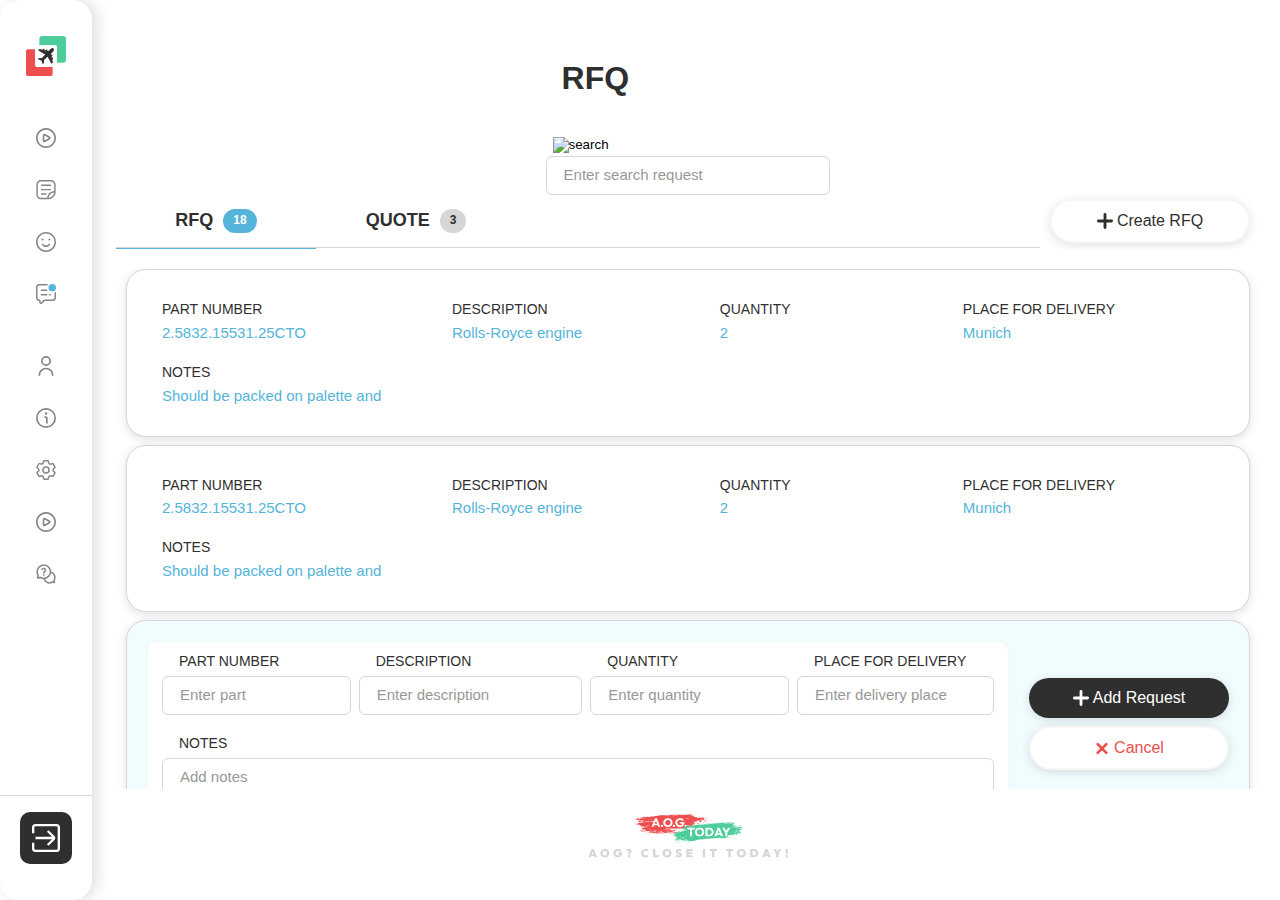
==== commit c8d532df: "Add files via upload" ====
--- a/buyer.html
+++ b/buyer.html
@@ -5,6 +5,7 @@
     <meta http-equiv="X-UA-Compatible" content="IE=edge" />
     <meta name="viewport" content="width=device-width, initial-scale=1.0" />
     <title>Document</title>
+    <link rel="stylesheet" href="https://cdn.jsdelivr.net/npm/@splidejs/splide@3.6.9/dist/css/splide.min.css">
     <link rel="stylesheet" href="css/style.min.css" />
   </head>
 
@@ -103,6 +104,12 @@
         </li>
       </ul>
     </div>
+    <!-- <div class="search-container">
+      <form action="/search" method="get" class="search-form">
+          <input type="text" class="search-input" placeholder="Поиск..." name="query" required>
+          <button type="submit" class="search-button">search</button>
+      </form>
+  </div> -->
     <div class="bottom-content">
       <div class="sidebar-bottom">
         <!-- Logged Out  -->
@@ -147,11 +154,21 @@
 
       <div class="container">
         <div class="main-section">
-          <h1 class="page-title">RFQ</h1>
+          <div class="section-header">
+            <h1 class="page-title">RFQ</h1>
+            <div class="search-container">
+              <form action="/search" method="get" class="search-form form">
+                <button type="submit" class="search-button"> <img src="images/search_icon.svg" alt="search"></button>
+                  <input type="text" class="search-input" placeholder="Enter search request" name="query" required>
+                  
+              </form>
+          </div>
+          </div>
+          
           <div class="tab-box">
             <div class="tab-wrapper">
-            <button class="tab__btn active">RFQ <span class="counter">18</span></button>
-            <button class="tab__btn ">Quote <span class="counter">3</span></button>
+            <button data-content="0" class="tab__btn active">RFQ <span class="counter">18</span></button>
+            <button data-content="1" class="tab__btn ">Quote <span class="counter">3</span></button>
         </div>
         <div class="card__buttons">
             <button class="btn btn--border"><img src="images/plus-icon.svg" alt="Create RFQ icon"> Create RFQ</button>
@@ -644,11 +661,242 @@
                   <button class="btn btn--border color--red d-toggle close-card"><img src="images/cancel-icon.svg" alt="Cancel icon"> Cancel</button>
                 </div>
               </div>
+
+              <div class="card no-buttons">
+          
+                <div class="card__info grid-cols">
+               
+                  <div class="card__info-item">
+                    <div class="info-wrapper">
+                    <h4 class="item-title">Part Number</h4>
+                    <p class="item-text">2.5832.15531.25CTO</p>
+                  </div>
+                  </div>
+                  <div class="card__info-item">
+                    <div class="info-wrapper">
+                    <h4 class="item-title">Description</h4>
+                    <p class="item-text">Rolls-Royce engine</p>
+                  </div>
+                  </div>
+                  <div class="card__info-item">
+                      <div class="info-wrapper">
+                      <h4 class="item-title">Quantity</h4>
+                      <p class="item-text">2</p>
+                    </div>
+                    </div>
+                  <div class="card__info-item">
+                    <div class="info-wrapper">
+                    <h4 class="item-title">place for delivery</h4>
+                    <p class="item-text">Munich</p>
+                  </div>
+                  </div>
+               
+                  <div class="card__info-item notes">
+                    <div class="info-wrapper">
+                    <h4 class="item-title">Notes</h4>
+                    <p class="item-text">Should be packed on palette and moagittis facilisis egestas aliquam id odio. Faucibus ultricies donec donec donec condimentum. Urna vel mi adipiscing tortor dictumst elit ultrices. Aenean nisl enim viverra ac elit duis fames in. Quam in neque sed donec massa sit at pharetra cras.Should be packed on palette and moagittis facilisis egestas aliquam id odio. Faucibus ultricies donec donec donec condimentum. Urna vel mi adipiscing tortor dictumst elit ultrices. Aenean nisl enim viverra ac elit duis fames in. QuamShould be packed on palette and moagittis facilisis egestas aliquam id odio. Faucibus ultricies donec donec donec condimentum. Urna vel mi adipiscing tortor dictumst elit ultrices. Aenean nisl enim viverra ac elit duis fames in. QuamShould be packed on palette and moagittis facilisis egestas aliquam id odio. Faucibus ultricies donec donec donec condimentum. Urna vel mi adipiscing tortor dictumst elit ultrices. Aenean nisl enim viverra ac elit duis fames in. QuamShould be packed on palette and moagittis facilisis egestas aliquam id odio. Faucibus ultricies donec donec donec condimentum. Urna vel mi adipiscing tortor dictumst elit ultrices. Aenean nisl enim viverra ac elit duis fames in. Quam</p>
+                  </div>
+                  </div>
+                  <div class="card__info-item price-item">
+                    <div class="info-wrapper">
+                    <h4 class="item-title">Price</h4>
+                    <p class="item-text">99,518,145 €</p>
+                  </div>
+                  </div>
+                  <div class="card__info-item date-col">
+                    <div class="info-wrapper">
+                    <h4 class="item-title">Date</h4>
+                    <p class="item-text">11.07.2024</p>
+                  </div>
+                  </div>
+             
+                </div>
+    
+                <div class="card__buttons">
+                  <button class="btn secondary-btn d-toggle open-modal" data-micromodal-trigger="modal-accept-quote" value="open"><img src="images/check-white-icon.svg" alt="accept icon"> Accept Quote</button>
+                  <button class="btn btn--border d-toggle open-modal" data-micromodal-trigger="modal-contact-added" value="open"><img src="images/plus-icon.svg" alt="add icon"> Add Contact to List</button>
+                  <button class="btn btn--border d-toggle open-modal" data-micromodal-trigger="modal-send-message" value="open"><img src="images/conversation-icon.svg" alt="conversation icon">Message</button>
+                  <button class="btn btn--border color--red d-toggle close-card"><img src="images/cancel-icon.svg" alt="Cancel icon"> Cancel</button>
+                </div>
+              </div>
+              <div class="card no-buttons">
+          
+                <div class="card__info grid-cols">
+               
+                  <div class="card__info-item">
+                    <div class="info-wrapper">
+                    <h4 class="item-title">Part Number</h4>
+                    <p class="item-text">2.5832.15531.25CTO</p>
+                  </div>
+                  </div>
+                  <div class="card__info-item">
+                    <div class="info-wrapper">
+                    <h4 class="item-title">Description</h4>
+                    <p class="item-text">Rolls-Royce engine</p>
+                  </div>
+                  </div>
+                  <div class="card__info-item">
+                      <div class="info-wrapper">
+                      <h4 class="item-title">Quantity</h4>
+                      <p class="item-text">2</p>
+                    </div>
+                    </div>
+                  <div class="card__info-item">
+                    <div class="info-wrapper">
+                    <h4 class="item-title">place for delivery</h4>
+                    <p class="item-text">Munich</p>
+                  </div>
+                  </div>
+               
+                  <div class="card__info-item notes">
+                    <div class="info-wrapper">
+                    <h4 class="item-title">Notes</h4>
+                    <p class="item-text">Should be packed on palette and moagittis facilisis egestas aliquam id odio. Faucibus ultricies donec donec donec condimentum. Urna vel mi adipiscing tortor dictumst elit ultrices. Aenean nisl enim viverra ac elit duis fames in. Quam in neque sed donec massa sit at pharetra cras.Should be packed on palette and moagittis facilisis egestas aliquam id odio. Faucibus ultricies donec donec donec condimentum. Urna vel mi adipiscing tortor dictumst elit ultrices. Aenean nisl enim viverra ac elit duis fames in. QuamShould be packed on palette and moagittis facilisis egestas aliquam id odio. Faucibus ultricies donec donec donec condimentum. Urna vel mi adipiscing tortor dictumst elit ultrices. Aenean nisl enim viverra ac elit duis fames in. QuamShould be packed on palette and moagittis facilisis egestas aliquam id odio. Faucibus ultricies donec donec donec condimentum. Urna vel mi adipiscing tortor dictumst elit ultrices. Aenean nisl enim viverra ac elit duis fames in. QuamShould be packed on palette and moagittis facilisis egestas aliquam id odio. Faucibus ultricies donec donec donec condimentum. Urna vel mi adipiscing tortor dictumst elit ultrices. Aenean nisl enim viverra ac elit duis fames in. Quam</p>
+                  </div>
+                  </div>
+                  <div class="card__info-item price-item">
+                    <div class="info-wrapper">
+                    <h4 class="item-title">Price</h4>
+                    <p class="item-text">99,518,145 €</p>
+                  </div>
+                  </div>
+                  <div class="card__info-item date-col">
+                    <div class="info-wrapper">
+                    <h4 class="item-title">Date</h4>
+                    <p class="item-text">11.07.2024</p>
+                  </div>
+                  </div>
+             
+                </div>
+    
+                <div class="card__buttons">
+                  <button class="btn secondary-btn d-toggle open-modal" data-micromodal-trigger="modal-accept-quote" value="open"><img src="images/check-white-icon.svg" alt="accept icon"> Accept Quote</button>
+                  <button class="btn btn--border d-toggle open-modal" data-micromodal-trigger="modal-contact-added" value="open"><img src="images/plus-icon.svg" alt="add icon"> Add Contact to List</button>
+                  <button class="btn btn--border d-toggle open-modal" data-micromodal-trigger="modal-send-message" value="open"><img src="images/conversation-icon.svg" alt="conversation icon">Message</button>
+                  <button class="btn btn--border color--red d-toggle close-card"><img src="images/cancel-icon.svg" alt="Cancel icon"> Cancel</button>
+                </div>
+              </div>
+              <div class="card no-buttons">
+          
+                <div class="card__info grid-cols">
+               
+                  <div class="card__info-item">
+                    <div class="info-wrapper">
+                    <h4 class="item-title">Part Number</h4>
+                    <p class="item-text">2.5832.15531.25CTO</p>
+                  </div>
+                  </div>
+                  <div class="card__info-item">
+                    <div class="info-wrapper">
+                    <h4 class="item-title">Description</h4>
+                    <p class="item-text">Rolls-Royce engine</p>
+                  </div>
+                  </div>
+                  <div class="card__info-item">
+                      <div class="info-wrapper">
+                      <h4 class="item-title">Quantity</h4>
+                      <p class="item-text">2</p>
+                    </div>
+                    </div>
+                  <div class="card__info-item">
+                    <div class="info-wrapper">
+                    <h4 class="item-title">place for delivery</h4>
+                    <p class="item-text">Munich</p>
+                  </div>
+                  </div>
+               
+                  <div class="card__info-item notes">
+                    <div class="info-wrapper">
+                    <h4 class="item-title">Notes</h4>
+                    <p class="item-text">Should be packed on palette and moagittis facilisis egestas aliquam id odio. Faucibus ultricies donec donec donec condimentum. Urna vel mi adipiscing tortor dictumst elit ultrices. Aenean nisl enim viverra ac elit duis fames in. Quam in neque sed donec massa sit at pharetra cras.Should be packed on palette and moagittis facilisis egestas aliquam id odio. Faucibus ultricies donec donec donec condimentum. Urna vel mi adipiscing tortor dictumst elit ultrices. Aenean nisl enim viverra ac elit duis fames in. QuamShould be packed on palette and moagittis facilisis egestas aliquam id odio. Faucibus ultricies donec donec donec condimentum. Urna vel mi adipiscing tortor dictumst elit ultrices. Aenean nisl enim viverra ac elit duis fames in. QuamShould be packed on palette and moagittis facilisis egestas aliquam id odio. Faucibus ultricies donec donec donec condimentum. Urna vel mi adipiscing tortor dictumst elit ultrices. Aenean nisl enim viverra ac elit duis fames in. QuamShould be packed on palette and moagittis facilisis egestas aliquam id odio. Faucibus ultricies donec donec donec condimentum. Urna vel mi adipiscing tortor dictumst elit ultrices. Aenean nisl enim viverra ac elit duis fames in. Quam</p>
+                  </div>
+                  </div>
+                  <div class="card__info-item price-item">
+                    <div class="info-wrapper">
+                    <h4 class="item-title">Price</h4>
+                    <p class="item-text">99,518,145 €</p>
+                  </div>
+                  </div>
+                  <div class="card__info-item date-col">
+                    <div class="info-wrapper">
+                    <h4 class="item-title">Date</h4>
+                    <p class="item-text">11.07.2024</p>
+                  </div>
+                  </div>
+             
+                </div>
+    
+                <div class="card__buttons">
+                  <button class="btn secondary-btn d-toggle open-modal" data-micromodal-trigger="modal-accept-quote" value="open"><img src="images/check-white-icon.svg" alt="accept icon"> Accept Quote</button>
+                  <button class="btn btn--border d-toggle open-modal" data-micromodal-trigger="modal-contact-added" value="open"><img src="images/plus-icon.svg" alt="add icon"> Add Contact to List</button>
+                  <button class="btn btn--border d-toggle open-modal" data-micromodal-trigger="modal-send-message" value="open"><img src="images/conversation-icon.svg" alt="conversation icon">Message</button>
+                  <button class="btn btn--border color--red d-toggle close-card"><img src="images/cancel-icon.svg" alt="Cancel icon"> Cancel</button>
+                </div>
+              </div>
+              <div class="card no-buttons">
+          
+                <div class="card__info grid-cols">
+               
+                  <div class="card__info-item">
+                    <div class="info-wrapper">
+                    <h4 class="item-title">Part Number</h4>
+                    <p class="item-text">2.5832.15531.25CTO</p>
+                  </div>
+                  </div>
+                  <div class="card__info-item">
+                    <div class="info-wrapper">
+                    <h4 class="item-title">Description</h4>
+                    <p class="item-text">Rolls-Royce engine</p>
+                  </div>
+                  </div>
+                  <div class="card__info-item">
+                      <div class="info-wrapper">
+                      <h4 class="item-title">Quantity</h4>
+                      <p class="item-text">2</p>
+                    </div>
+                    </div>
+                  <div class="card__info-item">
+                    <div class="info-wrapper">
+                    <h4 class="item-title">place for delivery</h4>
+                    <p class="item-text">Munich</p>
+                  </div>
+                  </div>
+               
+                  <div class="card__info-item notes">
+                    <div class="info-wrapper">
+                    <h4 class="item-title">Notes</h4>
+                    <p class="item-text">Should be packed on palette and moagittis facilisis egestas aliquam id odio. Faucibus ultricies donec donec donec condimentum. Urna vel mi adipiscing tortor dictumst elit ultrices. Aenean nisl enim viverra ac elit duis fames in. Quam in neque sed donec massa sit at pharetra cras.Should be packed on palette and moagittis facilisis egestas aliquam id odio. Faucibus ultricies donec donec donec condimentum. Urna vel mi adipiscing tortor dictumst elit ultrices. Aenean nisl enim viverra ac elit duis fames in. QuamShould be packed on palette and moagittis facilisis egestas aliquam id odio. Faucibus ultricies donec donec donec condimentum. Urna vel mi adipiscing tortor dictumst elit ultrices. Aenean nisl enim viverra ac elit duis fames in. QuamShould be packed on palette and moagittis facilisis egestas aliquam id odio. Faucibus ultricies donec donec donec condimentum. Urna vel mi adipiscing tortor dictumst elit ultrices. Aenean nisl enim viverra ac elit duis fames in. QuamShould be packed on palette and moagittis facilisis egestas aliquam id odio. Faucibus ultricies donec donec donec condimentum. Urna vel mi adipiscing tortor dictumst elit ultrices. Aenean nisl enim viverra ac elit duis fames in. Quam</p>
+                  </div>
+                  </div>
+                  <div class="card__info-item price-item">
+                    <div class="info-wrapper">
+                    <h4 class="item-title">Price</h4>
+                    <p class="item-text">99,518,145 €</p>
+                  </div>
+                  </div>
+                  <div class="card__info-item date-col">
+                    <div class="info-wrapper">
+                    <h4 class="item-title">Date</h4>
+                    <p class="item-text">11.07.2024</p>
+                  </div>
+                  </div>
+             
+                </div>
+    
+                <div class="card__buttons">
+                  <button class="btn secondary-btn d-toggle open-modal" data-micromodal-trigger="modal-accept-quote" value="open"><img src="images/check-white-icon.svg" alt="accept icon"> Accept Quote</button>
+                  <button class="btn btn--border d-toggle open-modal" data-micromodal-trigger="modal-contact-added" value="open"><img src="images/plus-icon.svg" alt="add icon"> Add Contact to List</button>
+                  <button class="btn btn--border d-toggle open-modal" data-micromodal-trigger="modal-send-message" value="open"><img src="images/conversation-icon.svg" alt="conversation icon">Message</button>
+                  <button class="btn btn--border color--red d-toggle close-card"><img src="images/cancel-icon.svg" alt="Cancel icon"> Cancel</button>
+                </div>
+              </div>
         
            </div>
          </div>
     
         </div>
+        <div class="pagination-controls">
+      </div>
         <div class="bottom-logo">
           <picture>
             <img src="images/aog_footer-logo.svg" alt="bottom logo" />
@@ -1151,8 +1399,10 @@
     
     <script src="js/inputmask.min.js"></script>
     <script src="js/just-validate.production.min.js"></script>
-    <script src="https://cdn.jsdelivr.net/npm/gsap@3.12.5/dist/gsap.min.js"></script>
+    <script src="js/gsap.min.js"></script>
+    <!-- <script src="https://cdn.jsdelivr.net/npm/gsap@3.12.5/dist/gsap.min.js"></script> -->
     <script src="js/micromodal.min.js"></script>
+    <script src="https://cdn.jsdelivr.net/npm/@splidejs/splide@3.6.9/dist/js/splide.min.js"></script>
     <script src="js/main.min.js"></script>
     </body>
     
--- a/css/style.min.css
+++ b/css/style.min.css
@@ -0,0 +1 @@
+html,body,div,span,applet,object,iframe,h1,h2,h3,h4,h5,h6,p,blockquote,pre,a,abbr,acronym,address,big,cite,code,del,dfn,em,img,ins,kbd,q,s,samp,small,strike,strong,sub,sup,tt,var,b,u,i,center,dl,dt,dd,ol,ul,li,fieldset,form,label,legend,table,caption,tbody,tfoot,thead,tr,th,td,article,aside,canvas,details,embed,figure,figcaption,footer,header,hgroup,menu,nav,output,ruby,section,summary,time,mark,audio,video{margin:0;padding:0;border:0;font-size:100%;font:inherit;vertical-align:baseline}article,aside,details,figcaption,figure,footer,header,hgroup,menu,nav,section{display:block}body{line-height:1}ol,ul{list-style:none}blockquote,q{quotes:none}blockquote:before,blockquote:after,q:before,q:after{content:"";content:none}table{border-collapse:collapse;border-spacing:0}@font-face{font-family:"Inter";src:url("../fonts/src/Inter-Regular.woff2") format("woff2"),url("../fonts/src/Inter-Regular.woff") format("woff");font-style:normal;font-weight:400}@font-face{font-family:"Roboto";src:url("../fonts/src/Roboto-Regular.woff2") format("woff2"),url("../fonts/src/Roboto-Regular.woff") format("woff");font-style:normal;font-weight:400}@font-face{font-family:"Roboto";src:url("../fonts/src/Roboto-Medium.woff2") format("woff2"),url("../fonts/src/Roboto-Medium.woff") format("woff");font-style:normal;font-weight:500}@font-face{font-family:"Roboto";src:url("../fonts/src/Roboto-Italic.woff2") format("woff2"),url("../fonts/src/Roboto-Italic.woff") format("woff");font-style:italic;font-weight:400}@font-face{font-family:"Roboto";src:url("../fonts/src/Roboto-Bold.woff2") format("woff2"),url("../fonts/src/Roboto-Bold.woff") format("woff");font-style:normal;font-weight:700}@font-face{font-family:"Outfit";src:url("../fonts/src/Outfit-Regular.woff2") format("woff2"),url("../fonts/src/Outfit-Regular.woff") format("woff");font-style:normal;font-weight:400}@font-face{font-family:"Outfit";src:url("../fonts/src/Outfit-Medium.woff2") format("woff2"),url("../fonts/src/Outfit-Medium.woff") format("woff");font-style:normal;font-weight:500}@font-face{font-family:"Outfit";src:url("../fonts/src/Outfit-Bold.woff2") format("woff2"),url("../fonts/src/Outfit-Bold.woff") format("woff");font-style:normal;font-weight:700}@font-face{font-family:"Outfit";src:url("../fonts/src/Outfit-Black.woff2") format("woff2"),url("../fonts/src/Outfit-Black.woff") format("woff");font-style:normal;font-weight:900}:root{--primary-text-color: #2f2f2f;--primary-text-color-grey: #858585;--text-color-secondary: #54b4da;--sidebar-color: #fff;--body-color: #fff;--btn-bg-color-primary: #fff;--btn-bg-color-secondary: #2f2f2f;--btn-color-secondary: #fff;--btn-color-primary: #2f2f2f}html{-webkit-box-sizing:border-box;box-sizing:border-box}*,*::after,*::before{-webkit-box-sizing:inherit;box-sizing:inherit}a{text-decoration:none;color:inherit}ul{list-style:none}button{background-color:rgba(0,0,0,0);border:none;font-family:inherit;cursor:pointer}body{font-family:"Outfit",sans-serif;font-size:14px;line-height:1.7;color:var(--primary-text-color);height:100vh;background-color:var(--body-color)}.btn{display:-webkit-box;display:-ms-flexbox;display:flex;-webkit-box-align:center;-ms-flex-align:center;align-items:center;-webkit-box-pack:center;-ms-flex-pack:center;justify-content:center;font-size:16px;line-height:1.25;border-radius:50px;color:var(--btn-color-primary);padding:10px;-webkit-box-shadow:0 2px 10px 0 rgba(47,47,47,.15);box-shadow:0 2px 10px 0 rgba(47,47,47,.15);border-radius:50px;-webkit-transition:all .3s ease-in-out;transition:all .3s ease-in-out}.secondary-btn{background-color:var(--btn-bg-color-secondary);color:var(--btn-color-secondary)}.secondary-btn.not-active{color:#858585;background-color:#d6d6d6;cursor:unset}.secondary-btn.not-active:hover{color:#858585;background-color:#d6d6d6;cursor:unset;-webkit-box-shadow:0 2px 10px 0 rgba(47,47,47,.15);box-shadow:0 2px 10px 0 rgba(47,47,47,.15)}.secondary-btn:hover{background-color:#575757;-webkit-box-shadow:0 6px 20px 0 rgba(47,47,47,.25);box-shadow:0 6px 20px 0 rgba(47,47,47,.25)}.primary-btn{background-color:var(--btn-bg-color-primary)}.primary-btn.not-active{color:#d6d6d6;background-color:#fff;cursor:unset;border:2px solid #d6d6d6;-webkit-box-shadow:none;box-shadow:none}.primary-btn.not-active:hover{color:#d6d6d6;background-color:#fff;cursor:unset;-webkit-box-shadow:none;box-shadow:none}.primary-btn:hover{-webkit-box-shadow:0 6px 20px 0 rgba(47,47,47,.25);box-shadow:0 6px 20px 0 rgba(47,47,47,.25);background-color:#f1fcff}.btn--border{border:2px solid #f6f6f6;background-color:var(--btn-bg-color-primary)}.color--red{color:#ee4e4e}.container{max-width:1412px;padding:0 15px;margin:0 auto}.container--start-page{background-image:url("../images/shadow--lite-anim.svg");background-size:cover;background-repeat:no-repeat;background-position:center center}.menu-bar{display:-webkit-box;display:-ms-flexbox;display:flex;-webkit-box-orient:vertical;-webkit-box-direction:normal;-ms-flex-direction:column;flex-direction:column;-webkit-box-pack:justify;-ms-flex-pack:justify;justify-content:space-between;height:100%;overflow-y:auto}.menu-bar .menu{padding:0 20px;height:100%;overflow-y:scroll;overflow-x:hidden}.menu-bar .menu::-webkit-scrollbar{width:0;background:rgba(0,0,0,0);scrollbar-width:none}.header-image{width:52px;height:52px;margin-bottom:80px;display:-webkit-box;display:-ms-flexbox;display:flex;-webkit-box-align:center;-ms-flex-align:center;align-items:center}.header-image .logo-header{margin-right:7px}.header-image .logo-header-text{position:relative;z-index:-1;opacity:1;height:40px;-webkit-transition:all .3s ease-in-out;transition:all .3s ease-in-out}.header-image .logo-header-text.hidden{opacity:0}.main{position:relative;width:100%;height:100%;padding:0 0 0 96px}.start-page .main-section{padding-top:90px;padding-bottom:70px}.main-bg-image{top:50%;left:50%;-webkit-transform:translate(-50%, -50%);-ms-transform:translate(-50%, -50%);transform:translate(-50%, -50%);position:absolute;z-index:-1}.main-bg-image img{max-width:1440px;width:75vw}.sidebar{position:fixed;top:0;z-index:4;left:0;height:100vh;width:363px;background-color:var(--sidebar-color);-webkit-box-shadow:5px 0 15px 0 rgba(47,47,47,.15);box-shadow:5px 0 15px 0 rgba(47,47,47,.15);border-radius:20px 20px 20px 20px;padding:40px 0 31px 0;display:-webkit-box;display:-ms-flexbox;display:flex;-webkit-box-orient:vertical;-webkit-box-direction:normal;-ms-flex-direction:column;flex-direction:column;-webkit-box-pack:justify;-ms-flex-pack:justify;justify-content:space-between;-webkit-transition:width .3s ease-in-out;transition:width .3s ease-in-out}.sidebar header{padding:0 20px}.sidebar .nav-text{opacity:1;z-index:1;position:relative;color:var(--primary-text-color-grey);font-size:16px;-webkit-transition:all .6s ease-in-out;transition:all .6s ease-in-out;white-space:nowrap;width:255px}.sidebar.hidden{width:92px}.sidebar.hidden .nav-text{opacity:0;z-index:-1}.sidebar .cabinet-opened{opacity:0;-webkit-transform:translateY(-100%);-ms-transform:translateY(-100%);transform:translateY(-100%)}.sidebar .cabinet-opened.onhover{opacity:1;-webkit-transform:translateY(0);-ms-transform:translateY(0);transform:translateY(0)}.sidebar .cabinet-closed.onhover{opacity:0;-webkit-transform:translateY(100%);-ms-transform:translateY(100%);transform:translateY(100%)}.sidebar .menu-links{margin-bottom:40px}.sidebar .menu-links:last-child{margin-bottom:10px}.sidebar .nav-link{height:52px;display:-webkit-box;display:-ms-flexbox;display:flex;-webkit-box-align:center;-ms-flex-align:center;align-items:center;border-radius:10px;-webkit-transition:background-color .3s ease-in-out;transition:background-color .3s ease-in-out}.sidebar .nav-link:hover{background-color:#f6f6f6}.sidebar .nav-link:hover .nav-text{color:var(--primary-text-color)}.sidebar .nav-link a{padding:16px;display:-webkit-box;display:-ms-flexbox;display:flex;-webkit-box-align:center;-ms-flex-align:center;align-items:center;width:100%}.sidebar .nav-link img{width:20px;height:20px;margin-right:8px}.bottom-content{display:-webkit-box;display:-ms-flexbox;display:flex;-webkit-box-align:center;-ms-flex-align:center;align-items:center;position:relative;height:95px}.bottom-content::before{position:absolute;content:"";top:0;left:0;width:100%;height:1px;background-color:#d6d6d6}.bottom-content .logged-in .logout-icon{width:36px;height:36px;margin-left:auto}.bottom-content .cabinet{-webkit-column-gap:10px;-moz-column-gap:10px;column-gap:10px;position:absolute;top:0;left:0;width:92px;height:100%;display:-webkit-box;display:-ms-flexbox;display:flex;-webkit-box-align:center;-ms-flex-align:center;align-items:center;-webkit-box-pack:center;-ms-flex-pack:center;justify-content:center;-webkit-transition:opacity .3s ease,-webkit-transform .3s ease;transition:opacity .3s ease,-webkit-transform .3s ease;transition:opacity .3s ease,transform .3s ease;transition:opacity .3s ease,transform .3s ease,-webkit-transform .3s ease;cursor:pointer}.bottom-content .cabinet-opened{left:20px;width:315px}.bottom-content .cabinet-opened .wrapper{display:-webkit-box;display:-ms-flexbox;display:flex;-webkit-box-align:center;-ms-flex-align:center;align-items:center;-webkit-box-pack:start;-ms-flex-pack:start;justify-content:flex-start;-webkit-column-gap:10px;-moz-column-gap:10px;column-gap:10px}.bottom-content .cabinet .user-icon{width:52px;height:52px}.bottom-content .cabinet .user-info{display:-webkit-box;display:-ms-flexbox;display:flex;-webkit-box-orient:vertical;-webkit-box-direction:normal;-ms-flex-direction:column;flex-direction:column;-webkit-box-pack:center;-ms-flex-pack:center;justify-content:center}.bottom-content .cabinet .user-name{font-size:16px;text-align:left;font-weight:500;line-height:1.25}.bottom-content .cabinet .user-email{color:#858585;font-size:15px;text-align:left;font-weight:400;line-height:1.26}.bottom-content .sign-up-btn{width:100%;max-width:153px;background-color:var(--btn-bg-color-secondary)}.bottom-content .sign-in-btn{width:100%;max-width:153px}.sidebar-bottom{width:100%;height:100%;display:-webkit-box;display:-ms-flexbox;display:flex;-webkit-box-orient:vertical;-webkit-box-direction:normal;-ms-flex-direction:column;flex-direction:column;-webkit-box-align:center;-ms-flex-align:center;align-items:center}.sidebar-bottom .inner-wrapper{width:100%;display:-webkit-box;display:-ms-flexbox;display:flex;-webkit-box-orient:vertical;-webkit-box-direction:normal;-ms-flex-direction:column;flex-direction:column;-webkit-box-align:start;-ms-flex-align:start;align-items:flex-start;position:relative;height:100%;overflow:hidden}.sidebar-hidden{width:100%;height:52px;-webkit-transition:all .6s ease-in-out;transition:all .6s ease-in-out;opacity:1;overflow:hidden}.sidebar-hidden.hidden{opacity:0;width:0;-webkit-transform:translateY(-10000px);-ms-transform:translateY(-10000px);transform:translateY(-10000px)}.main-section{width:100%;height:100vh;display:-webkit-box;display:-ms-flexbox;display:flex;-webkit-box-orient:vertical;-webkit-box-direction:normal;-ms-flex-direction:column;flex-direction:column;-webkit-box-align:center;-ms-flex-align:center;align-items:center;-webkit-box-pack:justify;-ms-flex-pack:justify;justify-content:space-between;padding-top:60px;padding-bottom:34px}.main-section .shadow-bg{position:absolute;width:100%;display:-webkit-box;display:-ms-flexbox;display:flex;-webkit-box-pack:center;-ms-flex-pack:center;justify-content:center;-webkit-box-align:center;-ms-flex-align:center;align-items:center;height:100%;top:50%;left:50%;-webkit-transform:translate(-50%, -50%);-ms-transform:translate(-50%, -50%);transform:translate(-50%, -50%);z-index:-1}.main-section .shadow-bg img{width:100%;height:100%}.main-section .aog{width:435px;height:auto;display:-webkit-box;display:-ms-flexbox;display:flex;position:relative}.main-section .aog .aog-icon{width:70%;height:auto;display:-webkit-box;display:-ms-flexbox;display:flex}.main-section .aog .aog-icon img{width:100%;height:auto}.main-section .aog .today-icon{width:64%;height:auto;display:-webkit-box;display:-ms-flexbox;display:flex;position:absolute;right:0px;bottom:-26px}.main-section .aog .today-icon img{width:100%;height:auto}.main-section .today-icon{opacity:0}.main-section .top-logo{width:435px;height:119px;display:-webkit-box;display:-ms-flexbox;display:flex;-webkit-box-pack:center;-ms-flex-pack:center;justify-content:center}.main-section .top-logo img{max-width:435px}.main-section .center-logos{width:78%;max-width:1070px;height:100%;position:relative;display:-webkit-box;display:-ms-flexbox;display:flex;-webkit-box-pack:center;-ms-flex-pack:center;justify-content:center;overflow:hidden}.main-section .center-logos .wing{position:absolute;width:100%;height:100%}.main-section .center-logos .wing .light-static-green{position:absolute;width:20px;height:20px;bottom:35%;right:-4px}.main-section .center-logos .wing .light-static-red{position:absolute;width:20px;height:20px;bottom:32%;left:-4px}.main-section .center-logos .wing .light{position:absolute;width:20px;height:20px;opacity:0;-webkit-transition:opacity 1s ease;transition:opacity 1s ease}.main-section .center-logos .wing .light.red{bottom:32%;left:-4px}.main-section .center-logos .wing .light.green{bottom:35%;right:-4px}@-webkit-keyframes blink{0%,100%{content:url("../images/light-green-3.svg")}50%{content:url("../images/light-red-1.svg")}}@keyframes blink{0%,100%{content:url("../images/light-green-3.svg")}50%{content:url("../images/light-red-1.svg")}}.main-section .center-logos .blink{-webkit-animation:blink 1s infinite;animation:blink 1s infinite}.main-section .center-logos .plane-img{position:absolute;z-index:1;display:-webkit-box;display:-ms-flexbox;display:flex;-webkit-box-pack:center;-ms-flex-pack:center;justify-content:center;-webkit-box-align:center;-ms-flex-align:center;align-items:center;width:72%;height:auto}.main-section .center-logos .plane-img img{width:100%;height:100%}.main-section .center-logos .clouds-img{position:absolute;z-index:1;display:-webkit-box;display:-ms-flexbox;display:flex;-webkit-box-pack:center;-ms-flex-pack:center;justify-content:center;-webkit-box-align:center;-ms-flex-align:center;align-items:center;width:100%;height:auto}.main-section .center-logos .clouds-img img{width:100%;height:100%}.main-section .bottom-logo{margin-top:36px;width:100%;max-width:551px;display:-webkit-box;display:-ms-flexbox;display:flex;-webkit-box-pack:center;-ms-flex-pack:center;justify-content:center}.main-section .bottom-logo h1{font-size:clamp(50px,8vw,80px);background:-webkit-gradient(linear, left top, right top, from(#2f2f2f), color-stop(50%, #2f2f2f), color-stop(0, #ffffff));background:linear-gradient(90deg, #2f2f2f, #2f2f2f 50%, #ffffff 0);background-size:200% 100%;background-clip:text;-webkit-background-clip:text;-webkit-text-fill-color:rgba(0,0,0,0);-webkit-background-clip:text;background-position:right;-webkit-transition-property:background-position;transition-property:background-position;-webkit-transition-timing-function:linear;transition-timing-function:linear;-webkit-transition-duration:1s;transition-duration:1s;opacity:0}.main-section .bottom-logo h1.color-change{background-position:left}.main-section .bottom-logo .animated-text{background:-webkit-gradient(linear, left bottom, left top, from(#ffffff), color-stop(50%, #ffffff), color-stop(0, #2f2f2f));background:linear-gradient(0deg, #ffffff, #ffffff 50%, #2f2f2f 0);background-size:100% 200%;background-clip:text;-webkit-background-clip:text;-webkit-text-fill-color:rgba(0,0,0,0);-webkit-background-clip:text;background-position:top;-webkit-transition-property:background-position;transition-property:background-position;-webkit-transition-timing-function:linear;transition-timing-function:linear;-webkit-transition-duration:0s;transition-duration:0s}.main-section .bottom-logo .aog-text{font-size:32px;line-height:1.25;color:#2f2f2f;font-family:"Outfit",sans-serif;font-weight:900;letter-spacing:10px;text-transform:uppercase}.main-section .bottom-logo .aog-text--animated{margin-left:10px}.main-section .bottom-logo .aog-text--animated h1{font-size:32px;line-height:1.25;font-family:"Outfit",sans-serif;font-weight:900;letter-spacing:10px;text-transform:uppercase}.toggle{margin-left:auto;width:100px;height:100px;background-color:red}.modal{background-color:var(--body-color);-webkit-box-shadow:0 2px 10px 0 rgba(47,47,47,.15);box-shadow:0 2px 10px 0 rgba(47,47,47,.15);padding:40px 60px;border-radius:20px}.modal.modal--clean{border-radius:50px}.modal.modal--clean .modal__container{padding:60px 87px;max-width:514px;min-height:200px;display:-webkit-box;display:-ms-flexbox;display:flex;-webkit-box-align:center;-ms-flex-align:center;align-items:center;-webkit-box-pack:center;-ms-flex-pack:center;justify-content:center;-webkit-box-orient:vertical;-webkit-box-direction:normal;-ms-flex-direction:column;flex-direction:column}.modal.modal--clean .modal__title{font-size:20px;font-weight:700;line-height:1.25}.modal .close-modal{position:absolute;right:10px;top:10px;width:24px;height:24px;display:-webkit-box;display:-ms-flexbox;display:flex;-webkit-box-align:center;-ms-flex-align:center;align-items:center;-webkit-box-pack:center;-ms-flex-pack:center;justify-content:center}.modal .btn{width:100%;max-width:154px}.modal .btn img{width:16px;height:auto;margin-right:4px}.modal .btn.mw-200{max-width:200px}.modal__overlay{position:fixed;z-index:103;top:0;left:0;right:0;bottom:0;background:rgba(255,255,255,.5);display:-webkit-box;display:-ms-flexbox;display:flex;-webkit-box-pack:center;-ms-flex-pack:center;justify-content:center;-webkit-box-align:center;-ms-flex-align:center;align-items:center}.modal__overlay.bg-black-05{background-color:rgba(0,0,0,.5)}.modal__subtitle{color:var(--primary-text-color-grey);font-size:18px;font-style:normal;margin-top:0;text-align:center;line-height:1.22;margin-top:8px}.modal__title{color:var(--primary-text-color);font-size:32px;text-align:center;font-family:"Outfit",sans-serif;font-weight:700;line-height:1.25}.modal__container{background-color:#fff;border-radius:20px;max-width:600px;padding:40px 60px;-webkit-box-shadow:0 2px 10px 0 rgba(47,47,47,.15);box-shadow:0 2px 10px 0 rgba(47,47,47,.15);max-height:100vh;overflow-y:auto;-webkit-box-sizing:border-box;box-sizing:border-box;width:100%}.modal__container .close-modal{right:20px;top:20px}.modal__container.modal--bigger{max-width:710px}.modal__container.modal--bigger .form-block{max-width:590px}.modal__content{display:-webkit-box;display:-ms-flexbox;display:flex;-webkit-box-orient:vertical;-webkit-box-direction:normal;-ms-flex-direction:column;flex-direction:column;-webkit-box-align:center;-ms-flex-align:center;align-items:center}.modal__content.mt-30{margin-top:30px}.modal__header{display:-webkit-box;display:-ms-flexbox;display:flex;-webkit-box-pack:center;-ms-flex-pack:center;justify-content:center;-webkit-box-align:center;-ms-flex-align:center;align-items:center;-webkit-box-orient:vertical;-webkit-box-direction:normal;-ms-flex-direction:column;flex-direction:column;position:relative;margin-bottom:32px}.modal .whatsapp-contact{display:inline-block;margin-top:32px}.modal .whatsapp-contact img{display:block;width:48px;height:48px;-webkit-filter:drop-shadow(0 2px 8px rgba(47, 47, 47, 0.2));filter:drop-shadow(0 2px 8px rgba(47, 47, 47, 0.2))}.modal .links-block{display:-webkit-box;display:-ms-flexbox;display:flex;-webkit-box-orient:vertical;-webkit-box-direction:normal;-ms-flex-direction:column;flex-direction:column;-webkit-box-align:start;-ms-flex-align:start;align-items:flex-start;margin:0 auto;row-gap:16px;width:192px}.modal .links-block .link-wrapper{display:-webkit-box;display:-ms-flexbox;display:flex;-webkit-box-align:center;-ms-flex-align:center;align-items:center}.modal .links-block .link-wrapper a{position:relative;margin-left:8px;color:var(--primary-text-color);font-size:18px;font-family:"Roboto",sans-serif;font-weight:700;line-height:1.16}.modal .links-block .link-wrapper img{width:24px;height:24px}.form{width:100%}.form .select-wrapper{position:relative}.form .select-wrapper::after{content:"";position:absolute;right:13px;top:50%;-webkit-transform:translateY(-50%);-ms-transform:translateY(-50%);transform:translateY(-50%);pointer-events:none;width:18px;height:18px;background-image:url("../images/triangle.svg");background-repeat:no-repeat;background-position:center;background-size:cover}.form .form-selector{font-family:"Roboto",sans-serif;width:100%;padding:10px 15px;border:1px solid #fff;outline:1px solid #d6d6d6;-webkit-box-sizing:border-box;box-sizing:border-box;border-radius:5px 5px 5px 5px;background-color:#fff;color:#2f2f2f;font-size:15px;text-align:left;font-weight:400;line-height:1.1;letter-spacing:0;text-transform:none;-webkit-appearance:none;-moz-appearance:none;appearance:none;background:none}.form-label{display:inline-block;font-family:"Roboto",sans-serif;font-size:13px;font-style:italic;font-weight:400;line-height:1.1;margin-left:16px;margin-bottom:2px}.form-col-2{display:-webkit-box;display:-ms-flexbox;display:flex;-webkit-box-pack:justify;-ms-flex-pack:justify;justify-content:space-between;-webkit-column-gap:8px;-moz-column-gap:8px;column-gap:8px}.form-col-2 .input-block{-ms-flex-preferred-size:50%;flex-basis:50%}.form .input-block.currency:not(:last-child){margin-bottom:0}.form-footer{display:-webkit-box;display:-ms-flexbox;display:flex;-webkit-box-orient:vertical;-webkit-box-direction:normal;-ms-flex-direction:column;flex-direction:column;-webkit-box-align:center;-ms-flex-align:center;align-items:center}.form-footer__text{margin-top:32px}.form-footer .text{font-size:18px;line-height:1.2}.form-footer .text a{font-size:18px;line-height:1.2;font-weight:700}.form-footer .btn{margin-top:32px}.form-block{display:-webkit-box;display:-ms-flexbox;display:flex;-webkit-box-pack:center;-ms-flex-pack:center;justify-content:center;-ms-flex-wrap:wrap;flex-wrap:wrap;width:100%;max-width:480px;gap:6.4%}.form .radio-box{display:-webkit-box;display:-ms-flexbox;display:flex;-webkit-box-align:center;-ms-flex-align:center;align-items:center;-webkit-box-pack:center;-ms-flex-pack:center;justify-content:center;width:100%;-webkit-column-gap:46px;-moz-column-gap:46px;column-gap:46px;margin-bottom:32px}.form .radio-box label{display:-webkit-box;display:-ms-flexbox;display:flex;-webkit-box-align:center;-ms-flex-align:center;align-items:center;white-space:nowrap;color:var(--primary-text-color);font-size:18px;font-family:"Roboto",sans-serif;line-height:1.2;position:relative}.form .radio-box label span{display:inline-block;vertical-align:middle;margin-right:15px;width:19px;height:19px;cursor:pointer;border-radius:50%;position:relative;border:1px solid #858585}.form .radio-box label span::before{content:"";position:absolute;left:50%;top:50%;-webkit-transform:translate(-50%, -50%);-ms-transform:translate(-50%, -50%);transform:translate(-50%, -50%);width:9px;height:9px;background-color:#2f2f2f;border-radius:50%;opacity:0;-webkit-transition:opacity .3s ease-in-out;transition:opacity .3s ease-in-out}.form .radio-box .custom-radio{display:none}.form .radio-box .custom-radio:checked+span::before{opacity:1}.form input{font-family:"Roboto",sans-serif;width:100%;padding:10px 16px;border:1px solid #fff;outline:1px solid #d6d6d6;-webkit-box-sizing:border-box;box-sizing:border-box;border-radius:5px 5px 5px 5px;background-color:#fff}.form input::-webkit-input-placeholder{font-family:"Roboto",sans-serif;color:var(--primary-text-color);opacity:.5;font-size:15px;text-align:left;line-height:1.1;-webkit-transition:opacity .3s ease-in-out;transition:opacity .3s ease-in-out}.form input::-moz-placeholder{font-family:"Roboto",sans-serif;color:var(--primary-text-color);opacity:.5;font-size:15px;text-align:left;line-height:1.1;-moz-transition:opacity .3s ease-in-out;transition:opacity .3s ease-in-out}.form input:-ms-input-placeholder{font-family:"Roboto",sans-serif;color:var(--primary-text-color);opacity:.5;font-size:15px;text-align:left;line-height:1.1;-ms-transition:opacity .3s ease-in-out;transition:opacity .3s ease-in-out}.form input::-ms-input-placeholder{font-family:"Roboto",sans-serif;color:var(--primary-text-color);opacity:.5;font-size:15px;text-align:left;line-height:1.1;-ms-transition:opacity .3s ease-in-out;transition:opacity .3s ease-in-out}.form input::placeholder{font-family:"Roboto",sans-serif;color:var(--primary-text-color);opacity:.5;font-size:15px;text-align:left;line-height:1.1;-webkit-transition:opacity .3s ease-in-out;transition:opacity .3s ease-in-out}.form input:focus{outline:1px solid #54b4da}.form input:active::-webkit-input-placeholder,.form input:focus::-webkit-input-placeholder,.form input:focus-visible::-webkit-input-placeholder{opacity:1}.form input:active::-moz-placeholder,.form input:focus::-moz-placeholder,.form input:focus-visible::-moz-placeholder{opacity:1}.form input:active:-ms-input-placeholder,.form input:focus:-ms-input-placeholder,.form input:focus-visible:-ms-input-placeholder{opacity:1}.form input:active::-ms-input-placeholder,.form input:focus::-ms-input-placeholder,.form input:focus-visible::-ms-input-placeholder{opacity:1}.form input:active::placeholder,.form input:focus::placeholder,.form input:focus-visible::placeholder{opacity:1}.form .input-wrapper.has-error label{display:none !important}.form .input-block:not(:last-child){margin-bottom:8px}.form .password .input-wrapper{position:relative}.form .password .input-wrapper .toggle-password{position:absolute;width:18px;height:18px;right:16px;top:50%;-webkit-transform:translateY(-50%);-ms-transform:translateY(-50%);transform:translateY(-50%);background-image:url("../images/hide-password.svg");background-repeat:no-repeat;background-size:cover;background-position:center;cursor:pointer}.form .just-validate-error-label{color:#ee4e4e !important;font-size:13px;font-style:italic;font-family:"Roboto",sans-serif;font-weight:400;line-height:1.15;margin-left:16px;margin-top:4px}.form .just-validate-error-field{outline:1px solid #ee4e4e}.form .just-validate-error-field:focus{outline:1px solid #ee4e4e}.form .just-validate-error-field::-webkit-input-placeholder{color:#ee4e4e;opacity:1}.form .just-validate-error-field::-moz-placeholder{color:#ee4e4e;opacity:1}.form .just-validate-error-field:-ms-input-placeholder{color:#ee4e4e;opacity:1}.form .just-validate-error-field::-ms-input-placeholder{color:#ee4e4e;opacity:1}.form .just-validate-error-field::placeholder{color:#ee4e4e;opacity:1}.custom-file-upload{display:-webkit-box;display:-ms-flexbox;display:flex;-webkit-box-orient:vertical;-webkit-box-direction:normal;-ms-flex-direction:column;flex-direction:column;-webkit-box-align:center;-ms-flex-align:center;align-items:center;position:relative;margin-bottom:8px}.custom-file-label{display:-webkit-inline-box;display:-ms-inline-flexbox;display:inline-flex;-webkit-box-align:center;-ms-flex-align:center;align-items:center;padding:14px 24px;border:1px solid #2f2f2f;border-radius:50px;width:117px;height:40px;cursor:pointer;font-size:16px;background-color:#fff;text-align:center}.custom-file-label .plus-icon{margin-right:5px}.custom-file-upload input[type=file]{display:none}.custom-file-label:hover{background-color:#f1fcff}.upload-info{font-family:"Roboto",sans-serif;color:var(--primary-text-color-grey);font-size:16px;font-style:italic;line-height:1.125}.upload-text{display:-webkit-box;display:-ms-flexbox;display:flex;-webkit-box-align:center;-ms-flex-align:center;align-items:center;margin-bottom:8px}.upload-text img{margin-right:8px}.upload-file-block{display:-webkit-box;display:-ms-flexbox;display:flex;-webkit-box-orient:vertical;-webkit-box-direction:normal;-ms-flex-direction:column;flex-direction:column;-webkit-box-align:center;-ms-flex-align:center;align-items:center}@-webkit-keyframes mmfadeIn{from{opacity:0}to{opacity:1}}@keyframes mmfadeIn{from{opacity:0}to{opacity:1}}@-webkit-keyframes mmfadeOut{from{opacity:1}to{opacity:0}}@keyframes mmfadeOut{from{opacity:1}to{opacity:0}}@-webkit-keyframes mmslideIn{from{-webkit-transform:translateY(15%);transform:translateY(15%)}to{-webkit-transform:translateY(0);transform:translateY(0)}}@keyframes mmslideIn{from{-webkit-transform:translateY(15%);transform:translateY(15%)}to{-webkit-transform:translateY(0);transform:translateY(0)}}@-webkit-keyframes mmslideOut{from{-webkit-transform:translateY(0);transform:translateY(0)}to{-webkit-transform:translateY(-10%);transform:translateY(-10%)}}@keyframes mmslideOut{from{-webkit-transform:translateY(0);transform:translateY(0)}to{-webkit-transform:translateY(-10%);transform:translateY(-10%)}}.micromodal-slide{display:none}.micromodal-slide.is-open{display:block}.micromodal-slide[aria-hidden=false] .modal__overlay{-webkit-animation:mmfadeIn .3s cubic-bezier(0, 0, 0.2, 1);animation:mmfadeIn .3s cubic-bezier(0, 0, 0.2, 1)}.micromodal-slide[aria-hidden=false] .modal__container{-webkit-animation:mmslideIn .3s cubic-bezier(0, 0, 0.2, 1);animation:mmslideIn .3s cubic-bezier(0, 0, 0.2, 1)}.micromodal-slide[aria-hidden=true] .modal__overlay{-webkit-animation:mmfadeOut .3s cubic-bezier(0, 0, 0.2, 1);animation:mmfadeOut .3s cubic-bezier(0, 0, 0.2, 1)}.micromodal-slide[aria-hidden=true] .modal__container{-webkit-animation:mmslideOut .3s cubic-bezier(0, 0, 0.2, 1);animation:mmslideOut .3s cubic-bezier(0, 0, 0.2, 1)}.micromodal-slide .modal__container,.micromodal-slide .modal__overlay{will-change:transform}.page-title{color:var(--primary-text-color);font-size:32px;line-height:1.25;font-weight:700;line-height:normal;margin-bottom:36px;-ms-flex-item-align:start;align-self:flex-start;padding-left:15px}.page-title a{cursor:pointer}.page-title span{padding:0 10px}.page-title span img{width:24px;height:24px}.counter{color:var(--primary-text-color);font-size:12px;font-family:"Roboto",sans-serif;line-height:1.16;display:-webkit-box;display:-ms-flexbox;display:flex;padding:5px 10px;-webkit-box-align:center;-ms-flex-align:center;align-items:center;border-radius:50px;-webkit-box-orient:vertical;-webkit-box-direction:normal;-ms-flex-direction:column;flex-direction:column;-webkit-box-pack:center;-ms-flex-pack:center;justify-content:center;background-color:#d6d6d6;margin-left:10px;-webkit-transition:all .3s ease-in-out;transition:all .3s ease-in-out}.tabs-container{width:100%}.tab-wrapper{display:-webkit-box;display:-ms-flexbox;display:flex;-webkit-box-align:center;-ms-flex-align:center;align-items:center;-webkit-box-pack:start;-ms-flex-pack:start;justify-content:flex-start;border-bottom:1px solid #d6d6d6;width:100%}.tab-box{position:relative;width:100%;display:-webkit-box;display:-ms-flexbox;display:flex;-webkit-box-pack:start;-ms-flex-pack:start;justify-content:flex-start;-webkit-box-align:center;-ms-flex-align:center;align-items:center;padding:0 15px 0 5px;overflow-x:auto;overflow-y:hidden;min-height:55px}.tab-box .card__buttons{margin-left:auto;padding-left:10px}.tab-box .tab__btn{white-space:nowrap;display:-webkit-box;display:-ms-flexbox;display:flex;-webkit-box-pack:center;-ms-flex-pack:center;justify-content:center;-webkit-box-align:center;-ms-flex-align:center;align-items:center;padding:10px 20px;color:var(--primary-text-color);min-width:200px;font-size:18px;font-family:"Roboto",sans-serif;font-weight:700;line-height:1.77;text-transform:uppercase}.tab-box .tab__btn.active .counter{color:#fff;background-color:#54b4da}.tab-box .line{position:absolute;bottom:0;left:15px;height:1px;background-color:#54b4da;-webkit-transition:all .3s ease-in-out;transition:all .3s ease-in-out}.d-none{display:none}.d-inl-block{display:inline-block}.content-box{margin-top:20px;width:100%;overflow:hidden;margin-bottom:auto}.content-box .form{display:-webkit-box;display:-ms-flexbox;display:flex;width:100%}.content-box .form .wrapper{display:-webkit-box;display:-ms-flexbox;display:flex;width:100%}.content-box .form .card__info .item-title{margin-bottom:5px;padding-left:16px}.content-box .accept-quote .card.opened .card__info{grid-template-columns:repeat(4, 1fr)}.content-box .closed-requests .card__info{grid-template-columns:1fr 1fr 1fr .45fr}.content-box .closed-requests .card__buttons.d-none{display:none}.content-box .content{display:none;-webkit-animation:moving .5s ease;animation:moving .5s ease;height:100%;overflow-y:auto;padding:0 15px 5px 15px}.content-box .content.active{display:block}.content-box .content.accept-send-quote .card__info-item.notes{grid-column:span 1}.content-box .content.accept-send-quote .card__info-item.date-col{grid-column:1;grid-row:1}.content-box .content.accept-send-quote .opened .card__info{grid-template-columns:repeat(4, 1fr)}.content-box .content.accept-send-quote .opened .card__info-item.notes{grid-column:span 5}.content-box .content.accept-send-quote .opened .date-col{display:none}.content-box .content.rfq .card.opened .form .card__info{border:none;background-color:rgba(0,0,0,0);grid-template-columns:repeat(2, 1fr)}.content-box .cards-list{display:-webkit-box;display:-ms-flexbox;display:flex;-webkit-box-orient:vertical;-webkit-box-direction:normal;-ms-flex-direction:column;flex-direction:column;-webkit-box-align:start;-ms-flex-align:start;align-items:flex-start;-webkit-box-pack:start;-ms-flex-pack:start;justify-content:flex-start;row-gap:8px;height:100%}.content-box .cards-list.clients picture{width:110px;height:110px}.content-box .cards-list.clients .card{padding:20px 40px;-webkit-column-gap:30px;-moz-column-gap:30px;column-gap:30px}.content-box .cards-list.clients .card__info{max-width:790px;margin-right:auto;-webkit-column-gap:30px;-moz-column-gap:30px;column-gap:30px;grid-template-columns:1.7fr 1fr 1fr 1fr}.content-box .cards-list.clients .card__info-item{max-width:150px;padding:0 12px}.content-box .cards-list.clients .card__info-item:first-child{max-width:250px}.content-box .card{display:-webkit-box;display:-ms-flexbox;display:flex;-webkit-box-align:center;-ms-flex-align:center;align-items:center;-webkit-box-pack:start;-ms-flex-pack:start;justify-content:flex-start;width:100%;padding:20px;-webkit-box-shadow:0 2px 10px 0 rgba(47,47,47,.15);box-shadow:0 2px 10px 0 rgba(47,47,47,.15);border:1px solid #d6d6d6;border-radius:20px;background-color:#fff;-webkit-column-gap:20px;-moz-column-gap:20px;column-gap:20px}.content-box .card.no-buttons .card__info-item.notes{grid-column:span 1}.content-box .card.no-buttons.opened .card__info-item.notes{grid-column:span 3}.content-box .card .inner-wrapper{display:-webkit-box;display:-ms-flexbox;display:flex;-webkit-box-orient:vertical;-webkit-box-direction:normal;-ms-flex-direction:column;flex-direction:column;row-gap:10px}.content-box .card .card__info-item.hidden{display:none}.content-box .card.opened{background-color:#f1fcff}.content-box .card.opened picture{width:100px;height:100px}.content-box .card.opened .card__info{border:1px solid #f6f6f6}.content-box .card.opened .card__info-item.d-toggle{display:-webkit-box;display:-ms-flexbox;display:flex}.content-box .card.opened .card__info-item.hidden{display:-webkit-box;display:-ms-flexbox;display:flex}.content-box .card.opened .item-text{height:100%}.content-box .card.opened .card__buttons .btn.d-toggle{display:-webkit-box;display:-ms-flexbox;display:flex}.content-box .card.opened .card__buttons .btn.button-hide{display:none}.content-box .card.opened .card--lite{background-color:rgba(0,0,0,0);border:none;-webkit-box-shadow:none;box-shadow:none;padding:0}.content-box .card.opened .card--lite .card__info{border:none;padding:0;background-color:rgba(0,0,0,0)}.content-box .card__info{padding:10px;border-radius:10px;background-color:#fff;row-gap:20px;width:100%;display:grid;grid-template-columns:repeat(4, 1fr);grid-template-rows:auto}.content-box .card__info.gtc-5-3{grid-template-columns:repeat(5, 1fr)}.content-box .card__info.gtc-7{grid-template-columns:repeat(7, 1fr)}.content-box .card__info-item{display:-webkit-box;display:-ms-flexbox;display:flex;-webkit-box-orient:vertical;-webkit-box-direction:normal;-ms-flex-direction:column;flex-direction:column;-webkit-box-align:start;-ms-flex-align:start;align-items:flex-start;padding:0 5px}.content-box .card__info-item.d-toggle{display:none}.content-box .card__info-item.price-item{width:100%;max-width:160px}.content-box .card__info-item.price-item .item-text{white-space:nowrap}.content-box .card__info-item.notes{grid-column:span 3}.content-box .card__info-item.notes.cols-4-2{grid-column:span 4}.content-box .card__info-item.notes .item-text{max-height:63px;text-overflow:ellipsis;overflow:hidden}.content-box .card__info .item-title{font-size:14px;font-family:"Roboto",sans-serif;font-weight:500;line-height:1.42;text-transform:uppercase;margin-bottom:2px}.content-box .card__info .item-text{color:#54b4da;font-size:15px;font-family:"Roboto",sans-serif;line-height:1.4;height:21px;text-overflow:ellipsis;overflow:hidden}.content-box .card__info .item-text.notes-text{max-height:63px;overflow:hidden;text-overflow:ellipsis}.content-box .card .info-wrapper{width:100%;display:-webkit-box;display:-ms-flexbox;display:flex;-webkit-box-orient:vertical;-webkit-box-direction:normal;-ms-flex-direction:column;flex-direction:column}.content-box .card picture{width:70px;height:70px;display:-webkit-box;display:-ms-flexbox;display:flex;-webkit-box-align:center;-ms-flex-align:center;align-items:center;-webkit-box-pack:center;-ms-flex-pack:center;justify-content:center}.content-box .card picture img{width:auto;height:100%}.card__buttons{display:-webkit-box;display:-ms-flexbox;display:flex;-webkit-box-orient:vertical;-webkit-box-direction:normal;-ms-flex-direction:column;flex-direction:column;-webkit-box-align:start;-ms-flex-align:start;align-items:flex-start;row-gap:8px}.card__buttons .btn{display:-webkit-box;display:-ms-flexbox;display:flex;-webkit-box-align:center;-ms-flex-align:center;align-items:center;width:200px;font-size:16px;line-height:1.25}.card__buttons .btn.d-toggle{display:none}.card__buttons .btn img{width:16px;height:auto;margin-right:4px}@-webkit-keyframes moving{from{-webkit-transform:translateX(50px);transform:translateX(50px);opacity:0}to{-webkit-transform:translateX(0);transform:translateX(0);opacity:1}}@keyframes moving{from{-webkit-transform:translateX(50px);transform:translateX(50px);opacity:0}to{-webkit-transform:translateX(0);transform:translateX(0);opacity:1}}.dialogs-list{display:-webkit-box;display:-ms-flexbox;display:flex;-webkit-box-orient:vertical;-webkit-box-direction:normal;-ms-flex-direction:column;flex-direction:column;-webkit-box-align:start;-ms-flex-align:start;align-items:flex-start;width:100%;max-width:412px;row-gap:8px;overflow-y:auto;padding-right:10px;padding-bottom:5px}.dialog-item{display:-webkit-box;display:-ms-flexbox;display:flex;-webkit-box-pack:start;-ms-flex-pack:start;justify-content:flex-start;-webkit-column-gap:20px;-moz-column-gap:20px;column-gap:20px;cursor:pointer;width:100%;padding:20px 20px 20px 30px;border:1px solid #d6d6d6;-webkit-box-shadow:0 0 8px 0 rgba(47,47,47,.08);box-shadow:0 0 8px 0 rgba(47,47,47,.08);border-radius:20px;background-color:#fff;-webkit-transition:background-color .3s ease-in-out;transition:background-color .3s ease-in-out}.dialog-item:hover{background-color:#f1fcff}.dialog-item.current{background-color:#f1fcff;border:1px solid #54b4da}.dialog-item.current .counter{color:#fff;background-color:#54b4da}.dialog-item.unread{border:1px solid #54b4da}.dialog-item.unread .counter{color:#fff;background-color:#54b4da}.dialog-item picture{width:60px;height:60px}.dialog-item picture img{width:auto;height:100%}.dialog-preview{display:-webkit-box;display:-ms-flexbox;display:flex;-webkit-box-orient:vertical;-webkit-box-direction:normal;-ms-flex-direction:column;flex-direction:column}.dialog-preview__top{display:-webkit-box;display:-ms-flexbox;display:flex;-webkit-box-pack:justify;-ms-flex-pack:justify;justify-content:space-between;margin-bottom:2px}.dialog-preview__bottom{display:-webkit-box;display:-ms-flexbox;display:flex;-webkit-box-align:end;-ms-flex-align:end;align-items:flex-end}.dialog-preview .user-name{color:var(--primary-text-color);font-size:14px;font-family:"Roboto",sans-serif;font-weight:500;line-height:1.42;text-transform:uppercase}.dialog-preview .date{display:-webkit-box;display:-ms-flexbox;display:flex;color:var(--primary-text-color-grey);font-size:12px;font-family:"Roboto",sans-serif;line-height:1.41}.dialog-preview .preview-text{color:var(--text-color-secondary);font-size:15px;font-family:"Roboto",sans-serif;line-height:1.4;max-height:42px;word-break:break-all;text-overflow:ellipsis;overflow:hidden}.message-section{-webkit-box-align:start;-ms-flex-align:start;align-items:flex-start;-webkit-box-pack:start;-ms-flex-pack:start;justify-content:flex-start}.message-section .wrapper{display:-webkit-box;display:-ms-flexbox;display:flex;overflow:hidden;-webkit-column-gap:35px;-moz-column-gap:35px;column-gap:35px}.message-section .content-box{max-width:420px;overflow-y:unset;margin-bottom:unset}.message-section .content-box .content{padding:0}.message-section .bottom-logo{-ms-flex-item-align:center;align-self:center}.chatbox-message-wrapper{padding:27px 20px;height:100%;display:-webkit-box;display:-ms-flexbox;display:flex;-webkit-box-orient:vertical;-webkit-box-direction:normal;-ms-flex-direction:column;flex-direction:column;-webkit-box-pack:justify;-ms-flex-pack:justify;justify-content:space-between}.chatbox-message-wrapper .chatbox-close-chat{display:-webkit-box;display:-ms-flexbox;display:flex;-webkit-box-align:center;-ms-flex-align:center;align-items:center;-webkit-box-pack:start;-ms-flex-pack:start;justify-content:flex-start;border-bottom:1px solid #858585;margin-bottom:15px;padding-bottom:15px}.chatbox-message-wrapper .chatbox-close-chat .close-chat-btn{display:-webkit-box;display:-ms-flexbox;display:flex;-webkit-box-align:center;-ms-flex-align:center;align-items:center;-webkit-box-pack:start;-ms-flex-pack:start;justify-content:flex-start;cursor:pointer}.chatbox-message-wrapper .chatbox-close-chat img{width:50px;height:40px;-webkit-transform:rotate(180deg);-ms-transform:rotate(180deg);transform:rotate(180deg)}.chatbox-message-wrapper .chatbox-close-chat p{color:#2f2f2f;font-size:14px;font-family:"Roboto",sans-serif;font-weight:500;line-height:1.42;text-transform:uppercase}.chatbox-wrapper{width:67%;max-width:900px;border-radius:20px;background-color:#f6f6f6;display:-webkit-box;display:-ms-flexbox;display:flex;-webkit-box-orient:vertical;-webkit-box-direction:normal;-ms-flex-direction:column;flex-direction:column;-webkit-transition:right .3s ease-in-out;transition:right .3s ease-in-out;margin-bottom:5px}.chatbox-message-content{display:-webkit-box;display:-ms-flexbox;display:flex;-webkit-box-orient:vertical;-webkit-box-direction:normal;-ms-flex-direction:column;flex-direction:column;row-gap:10px;height:100%;overflow-y:scroll}.chatbox-message-item{display:-webkit-box;display:-ms-flexbox;display:flex;-webkit-box-align:end;-ms-flex-align:end;align-items:flex-end}.chatbox-message-item .inner-wrapper{margin-left:12px}.chatbox-message-item__text{position:relative;font-size:16px;font-family:"Roboto",sans-serif;line-height:1.375;padding:10px 12px;margin-bottom:5px}.chatbox-message-item__time{color:var(--primary-text-color-grey);font-size:12px;font-family:"Roboto",sans-serif;line-height:1.41;text-transform:uppercase}.chatbox-message-item .wrapper{display:-webkit-box;display:-ms-flexbox;display:flex;-webkit-box-orient:vertical;-webkit-box-direction:normal;-ms-flex-direction:column;flex-direction:column}.chatbox-message-item picture{width:40px;height:40px;margin-bottom:22px;margin-right:8px}.chatbox-message-item picture img{width:auto;height:100%}.chatbox-message-item.sent{-ms-flex-item-align:end;align-self:flex-end;max-width:89%}.chatbox-message-item.sent .wrapper{-webkit-box-align:end;-ms-flex-align:end;align-items:flex-end}.chatbox-message-item.sent .chatbox-message-item__text{color:#fff;background-color:#54b4da;padding:10px 12px;border-radius:10px 10px 0 10px;margin-right:10px}.chatbox-message-item.sent .chatbox-message-item__text::before{content:"";position:absolute;bottom:0;right:-9px;width:10px;height:18px;background-image:url("../images/subtract.svg");background-repeat:no-repeat;background-position:center;background-size:cover}.chatbox-message-item.sent .chatbox-message-item__time{padding-right:22px}.chatbox-message-item.received .wrapper{-webkit-box-align:start;-ms-flex-align:start;align-items:flex-start}.chatbox-message-item.received .new-message{position:relative;color:var(--text-color-secondary);font-size:12px;font-family:"Roboto",sans-serif;line-height:1.41;text-transform:uppercase;margin-right:3px;padding-left:15px}.chatbox-message-item.received .new-message::before{content:"";position:absolute;top:50%;-webkit-transform:translateY(-50%);-ms-transform:translateY(-50%);transform:translateY(-50%);left:0px;width:10px;height:10px;border-radius:50%;background-color:var(--text-color-secondary)}.chatbox-message-item.received .chatbox-message-item__text{color:#4e4e4e;background-color:#fff;border-radius:10px 10px 10px 0;-webkit-box-shadow:0 0 8px 0 rgba(47,47,47,.08);box-shadow:0 0 8px 0 rgba(47,47,47,.08)}.chatbox-message-item.received .chatbox-message-item__text::before{content:"";position:absolute;bottom:0;left:-9px;width:10px;height:18px;background-image:url("../images/subtract-received.svg");background-repeat:no-repeat;background-position:center;background-size:cover}.chatbox-message-bottom{margin-top:30px;position:relative;border:1px solid #d6d6d6;border-radius:10px;background-color:#fff}.chatbox-message-input{position:relative;border:none;outline:none;background-color:rgba(0,0,0,0);resize:none;scrollbar-width:none;width:100%;color:var(--primary-text-color);font-size:16px;text-align:left;font-family:"Inter",sans-serif;line-height:1.4;padding-right:20px}.chatbox-message-input::-webkit-input-placeholder{color:var(--primary-text-color);font-size:16px;text-align:left;font-family:"Inter",sans-serif;line-height:1.4;opacity:.3}.chatbox-message-input::-moz-placeholder{color:var(--primary-text-color);font-size:16px;text-align:left;font-family:"Inter",sans-serif;line-height:1.4;opacity:.3}.chatbox-message-input:-ms-input-placeholder{color:var(--primary-text-color);font-size:16px;text-align:left;font-family:"Inter",sans-serif;line-height:1.4;opacity:.3}.chatbox-message-input::-ms-input-placeholder{color:var(--primary-text-color);font-size:16px;text-align:left;font-family:"Inter",sans-serif;line-height:1.4;opacity:.3}.chatbox-message-input::placeholder{color:var(--primary-text-color);font-size:16px;text-align:left;font-family:"Inter",sans-serif;line-height:1.4;opacity:.3}.chatbox-message-input::-webkit-scrollbar{display:none}.chatbox-message-form{display:-webkit-box;display:-ms-flexbox;display:flex;-webkit-box-align:center;-ms-flex-align:center;align-items:center;background-color:#fff;border-radius:10px;padding:12px 20px}.chatbox-message-submit{cursor:pointer;outline:none;border:none;background-color:rgba(0,0,0,0);display:-webkit-box;display:-ms-flexbox;display:flex;-webkit-box-align:center;-ms-flex-align:center;align-items:center;-webkit-box-pack:center;-ms-flex-pack:center;justify-content:center;width:24px;height:24px}.chatbox-message-submit img{width:auto;height:100%}.grid-columns:has(.card__info-item:nth-child(n+2)){grid-template-columns:repeat(2, minmax(auto, 290px))}.grid-columns:has(.card__info-item:nth-child(n+3)){grid-template-columns:repeat(3, minmax(auto, 290px))}.grid-columns:has(.card__info-item:nth-child(n+4)){grid-template-columns:repeat(4, minmax(auto, 290px));-webkit-box-pack:start;-ms-flex-pack:start;justify-content:start}.grid-columns:has(.card__info-item:nth-child(n+5)){grid-template-columns:repeat(5, minmax(auto, 290px));-webkit-box-pack:start;-ms-flex-pack:start;justify-content:start}.grid-columns:has(.card__info-item:nth-child(n+6)){grid-template-columns:repeat(6, minmax(auto, 290px));-webkit-box-pack:start;-ms-flex-pack:start;justify-content:start}.grid-columns:has(.card__info-item:nth-child(n+7)){grid-template-columns:repeat(7, minmax(auto, 290px));-webkit-box-pack:start;-ms-flex-pack:start;justify-content:start}.grid-columns{display:grid;gap:10px}.card__info.grid-cols.grid-cols-1{grid-template-columns:repeat(1, minmax(auto, 290px))}.card__info.grid-cols.grid-cols-2{grid-template-columns:repeat(2, minmax(auto, 290px))}.card__info.grid-cols.grid-cols-3{grid-template-columns:repeat(3, minmax(auto, 290px))}.card__info.grid-cols.grid-cols-4{grid-template-columns:repeat(4, minmax(auto, 290px))}.card__info.grid-cols.grid-cols-5{grid-template-columns:repeat(5, minmax(auto, 290px))}.card__info.grid-cols.grid-cols-6{grid-template-columns:repeat(6, minmax(auto, 290px))}.card__info.grid-cols.grid-cols-7{grid-template-columns:repeat(7, minmax(auto, 290px))}.grid-container{display:grid;grid-template-columns:repeat(4, 1fr);grid-template-rows:auto;gap:10px;padding:20px;background-color:#f8fcff;border-radius:10px}.grid-item{padding:10px;color:#007bff}.grid-item.title{font-weight:bold;color:#333}.grid-item.note{grid-column:span 3}.grid-item:last-child{text-align:right}@media(max-width: 768px){.grid-container{grid-template-columns:repeat(2, 1fr)}.grid-item.note{grid-column:span 2}}.test-modal{margin-left:50%}@media(max-width: 1680px){.sidebar{padding:30px 0 20px 0}.header-image{margin-bottom:25px}.main-section{padding-top:60px}}@media(max-width: 1440px){.start-page .main-section .bottom-logo{max-width:500px}.start-page .main-section .bottom-logo .aog-text{font-size:25px}.start-page .main-section .bottom-logo .aog-text--animated h1{font-size:25px}.main-section.message-section{padding-top:40px}.main-section .bottom-logo{margin-top:25px;width:100%;max-width:200px}.main-section .bottom-logo img{width:100%}.header-image{margin-bottom:30px}.message-section .wrapper{display:flex;overflow:hidden;column-gap:15px}.sidebar .menu-links{margin-bottom:20px}}@media(max-width: 1280px){.message-section .bottom-logo{margin-top:15px;width:100%;max-width:200px}.message-section .bottom-logo img{width:100%;height:auto}.card__info.grid-cols.grid-cols-4{grid-template-columns:repeat(4, minmax(auto, 290px))}.card__info.grid-cols.grid-cols-5{grid-template-columns:repeat(4, minmax(auto, 290px))}.card__info.grid-cols.grid-cols-6{grid-template-columns:repeat(4, minmax(auto, 290px))}.card__info.grid-cols.grid-cols-7{grid-template-columns:repeat(4, minmax(auto, 290px))}}@media(max-width: 1024px){.menu-bar .menu{padding:0 15px}.sidebar{width:358px}.sidebar.hidden{width:82px}.sidebar header{padding:0 15px}.sidebar:hover{width:358px}.bottom-content .cabinet{width:82px}.bottom-content .cabinet-opened{width:315px}.content-box .card{flex-wrap:wrap}.content-box .card picture{flex:1}.content-box .card__info{flex:9;margin-top:15px;margin-bottom:15px}.content-box .card__info-item.notes.cols-4-2{grid-column:span 2}.content-box .card.opened .card--lite .card__info{grid-template-columns:repeat(2, 1fr)}.content-box .card__info{grid-template-columns:repeat(3, 1fr)}.content-box .card__info.gtc-5-3{grid-template-columns:repeat(3, 1fr)}.content-box .content{padding:0 10px 0 0}.content-box .content.accept-send-quote .card__info{grid-template-columns:repeat(4, 1fr)}.content-box .content.accept-send-quote .opened .card__info{grid-template-columns:repeat(2, 1fr)}.content-box .card__buttons{width:100%;row-gap:15px}.content-box .card__buttons .btn{margin-left:auto}}@media(min-width: 991px){.chatbox-message-wrapper .chatbox-close-chat{display:none}}@media(max-width: 990px){.main{overflow:hidden}.content-box .card__info-item.notes{grid-column:span 2}.content-box .card.no-buttons.opened .card__info-item.notes{grid-column:span 2}.message-section .bottom-logo{display:none}.message-section .content-box{max-width:100%}.dialogs-list{width:100%;max-width:100%}.chatbox-wrapper{position:absolute;right:-100%}.chatbox-wrapper.chat-opened{right:0;height:100%;bottom:0;width:calc(100% - 82px)}}@media(max-width: 900px){.content-box .closed-requests .card__info{grid-template-columns:repeat(3, 1fr)}.dialog-item{padding:17px}.card__info.grid-cols.grid-cols-1{grid-template-columns:repeat(2, minmax(auto, 290px))}.card__info.grid-cols.grid-cols-2{grid-template-columns:repeat(2, minmax(auto, 290px))}.card__info.grid-cols.grid-cols-3{grid-template-columns:repeat(2, minmax(auto, 290px))}.card__info.grid-cols.grid-cols-4{grid-template-columns:repeat(2, minmax(auto, 290px))}.card__info.grid-cols.grid-cols-5{grid-template-columns:repeat(2, minmax(auto, 290px))}.card__info.grid-cols.grid-cols-6{grid-template-columns:repeat(2, minmax(auto, 290px))}.card__info.grid-cols.grid-cols-7{grid-template-columns:repeat(2, minmax(auto, 290px))}}@media(max-width: 770px){.start-page .main-section{padding-top:50px;padding-bottom:30px}.main-section .top-logo{width:265px;height:auto}.main-section .bottom-logo .aog-text{font-size:17px}.main-section .bottom-logo .aog-text--animated h1{font-size:17px}.bottom-logo{flex-direction:column;align-items:center}.modal__container{max-width:540px;padding:40px}.content-box .cards-list{row-gap:15px}.content-box .content.accept-send-quote .card__info{grid-template-columns:repeat(2, 1fr)}.content-box .card{padding:10px;column-gap:5px}.content-box .card.add .card__info{grid-template-columns:repeat(2, 1fr)}.content-box .card.edit .card__info{grid-template-columns:repeat(2, 1fr)}.content-box .card.opened.send-quote .card__info{grid-template-columns:repeat(2, 1fr)}.content-box .card.card--lite .card__info{grid-template-columns:repeat(1, 1fr) !important}}@media(min-width: 541px){.burger{display:none}}@media(max-width: 540px){.burger{cursor:pointer;width:30px;height:20px;position:relative;margin:20px}.burger-line{background-color:#333;height:4px;width:100%;position:absolute;transition:all .3s ease}.burger-line:nth-child(1){top:0}.burger-line:nth-child(2){top:8px}.burger-line:nth-child(3){top:16px}.burger.active .burger-line:nth-child(1){transform:rotate(45deg);top:8px}.burger.active .burger-line:nth-child(2){opacity:0}.burger.active .burger-line:nth-child(3){transform:rotate(-45deg);top:8px}.main{padding:0}.container{padding:0 15px}.sidebar{height:100vh;width:100vw;transition:height .3s ease-in-out;padding:15px 0 0 0}.sidebar header{display:flex;align-items:center;justify-content:space-between}.sidebar.hidden{width:100%;height:90px}.sidebar.hidden .menu-bar{opacity:0;height:0}.sidebar .header-image{margin-bottom:0}.sidebar .cabinet-opened{align-items:center}.sidebar .cabinet-opened.onhover{opacity:1;transform:translateY(0)}.sidebar .cabinet-closed.onhover{opacity:0;transform:translateY(100%)}.sidebar:hover{width:100%}.sidebar:hover .cabinet-opened{align-items:center;right:25px;left:unset}.content-box .card{column-gap:0;justify-content:center;padding:15px 10px}.content-box .card picture{width:50px;height:50px;flex:unset}.content-box .card.opened picture{width:85px;height:85px;margin-bottom:10px}.content-box .closed-requests .card__info-item.notes{grid-column:span 3}.content-box .card__info{grid-template-columns:repeat(2, 1fr);flex:unset}.content-box .card__info .item-text{font-size:12px}.content-box .card__info .item-title{font-size:12px}.content-box .card__info-item{padding:0 10px}.content-box .card__info-item.notes{grid-column:span 2}.card__buttons{width:100%;align-items:center}.card__buttons .btn{font-size:14px}.card__buttons .btn img{width:12px}.page-title{margin-bottom:20px}.bottom-logo{align-items:flex-start}.bottom-content{height:100px}.main-section{padding-top:40px;margin-bottom:20px}.main-section .center-logos{width:100%}.main-section .bottom-logo{width:50%;margin-top:20px}.main-section .bottom-logo picture{width:100%}.main-section .bottom-logo picture img{width:100%}.main-section .bottom-logo .aog-text--animated{margin-left:0}.modal__title{font-size:25px}.form .radio-box label{font-size:15px}.form .radio-box label span{margin-right:10px}.form .form-footer .text{font-size:15px}.form .form-footer .text a{font-size:16px}.tab-box{padding:0}.tab-box .tab__btn{min-width:150px;font-size:15px;padding:10px 15px}.chatbox-wrapper.chat-opened{width:100%;height:calc(100% - 90px)}.start-page .main-section{padding-top:95px}.menu-bar .menu{padding:15px}.start-page .main-section .bottom-logo{width:65%}}